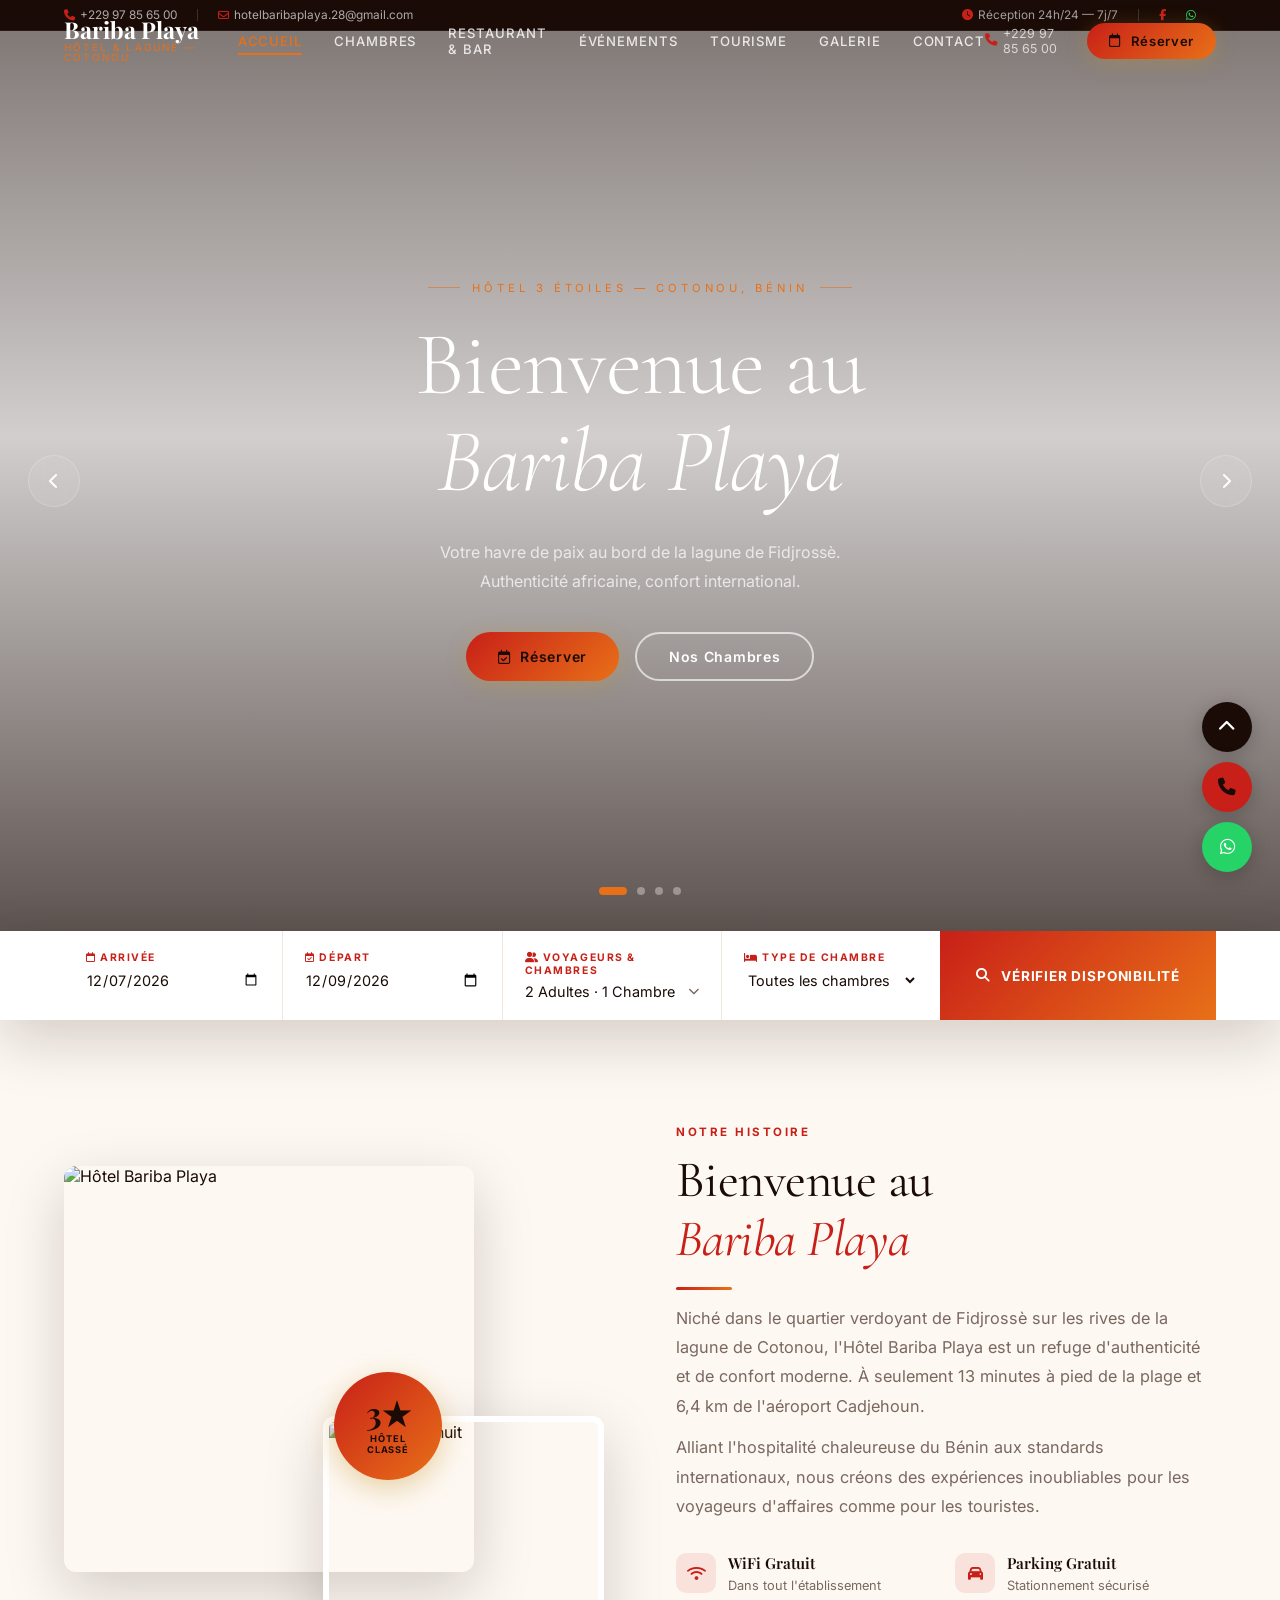
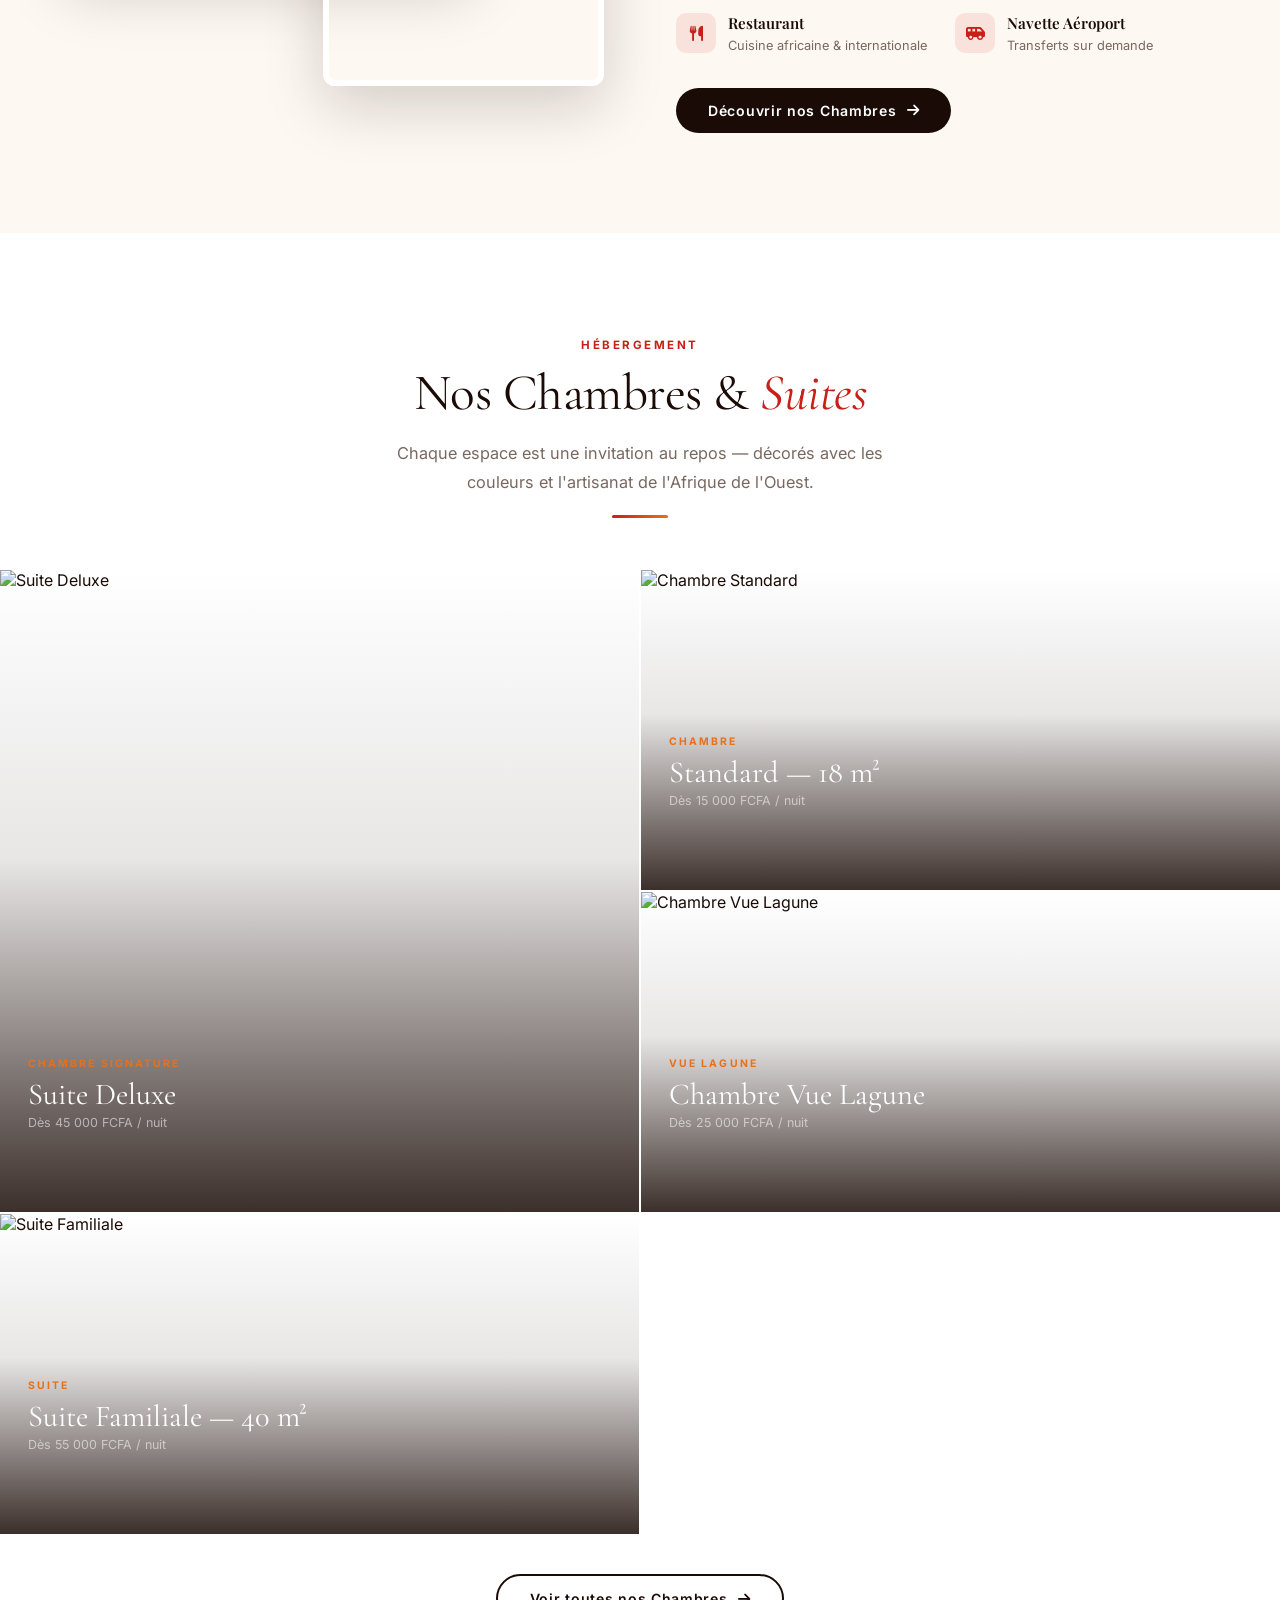
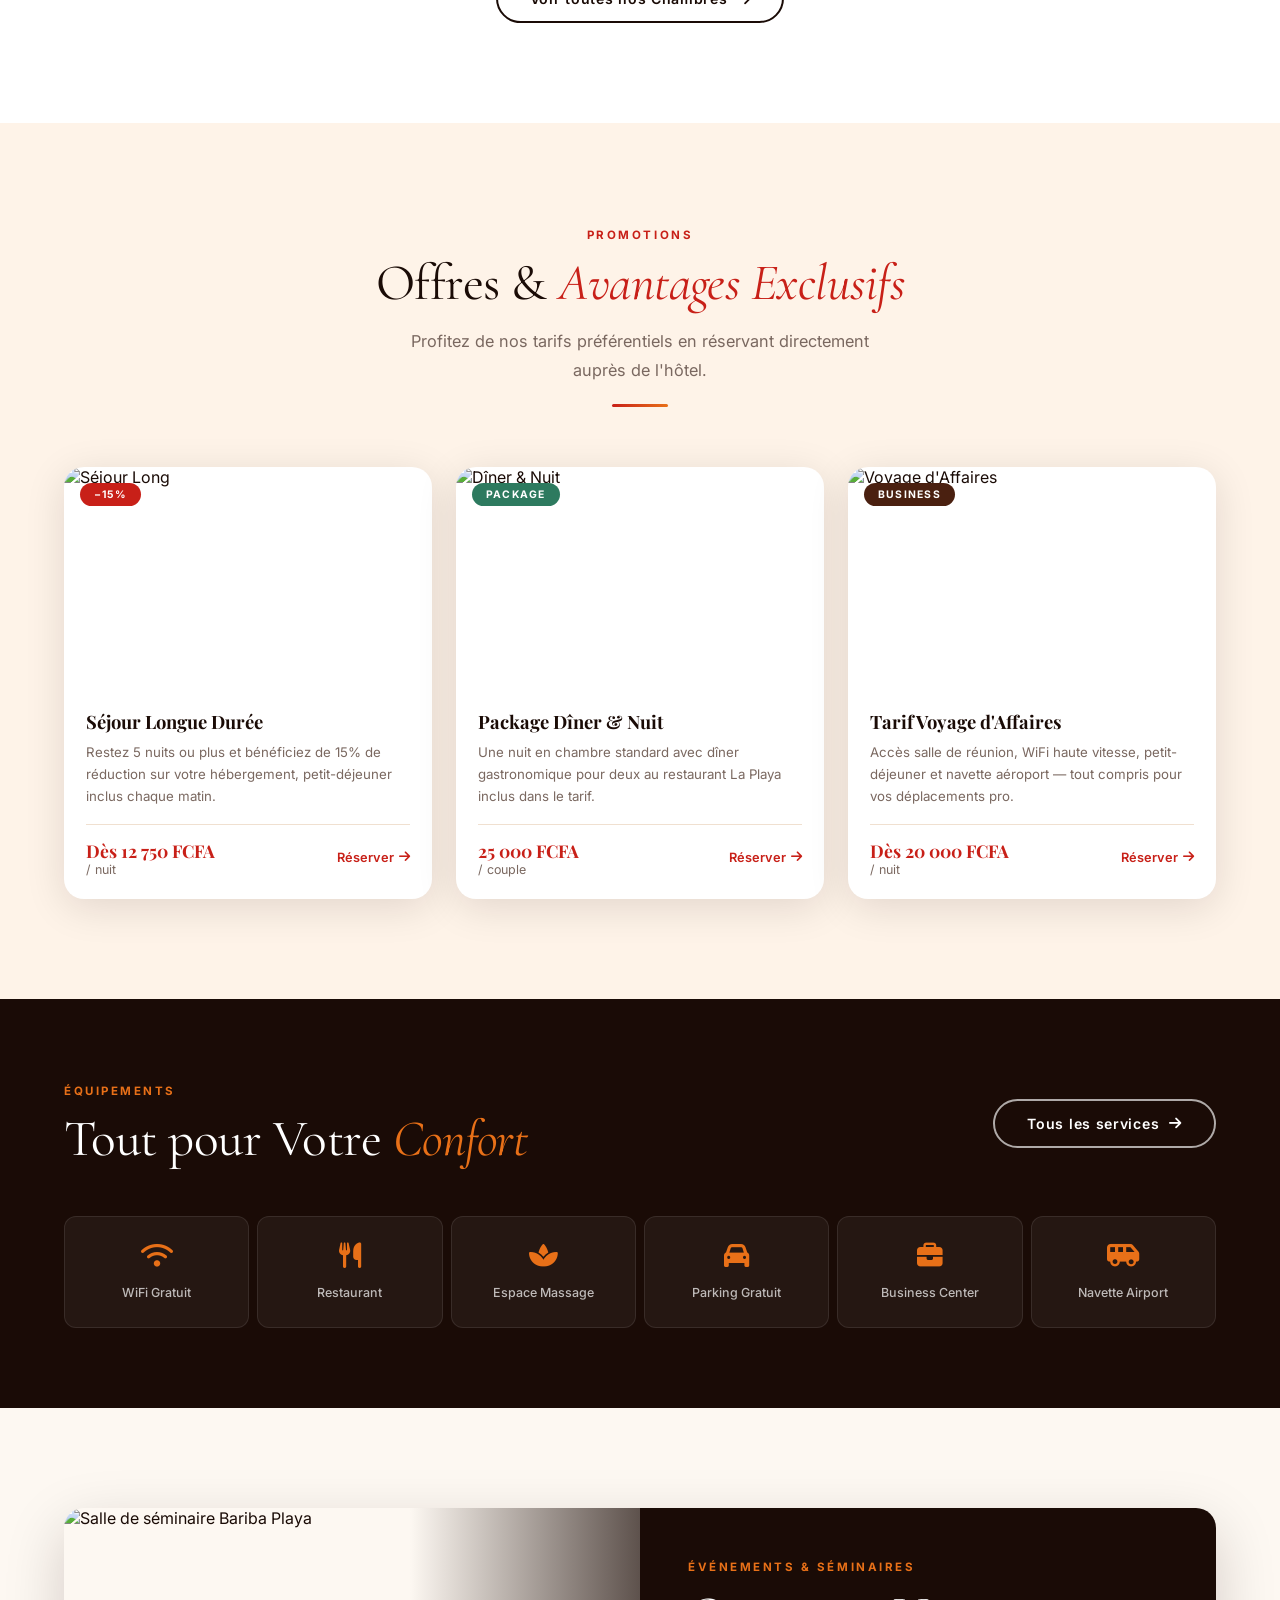
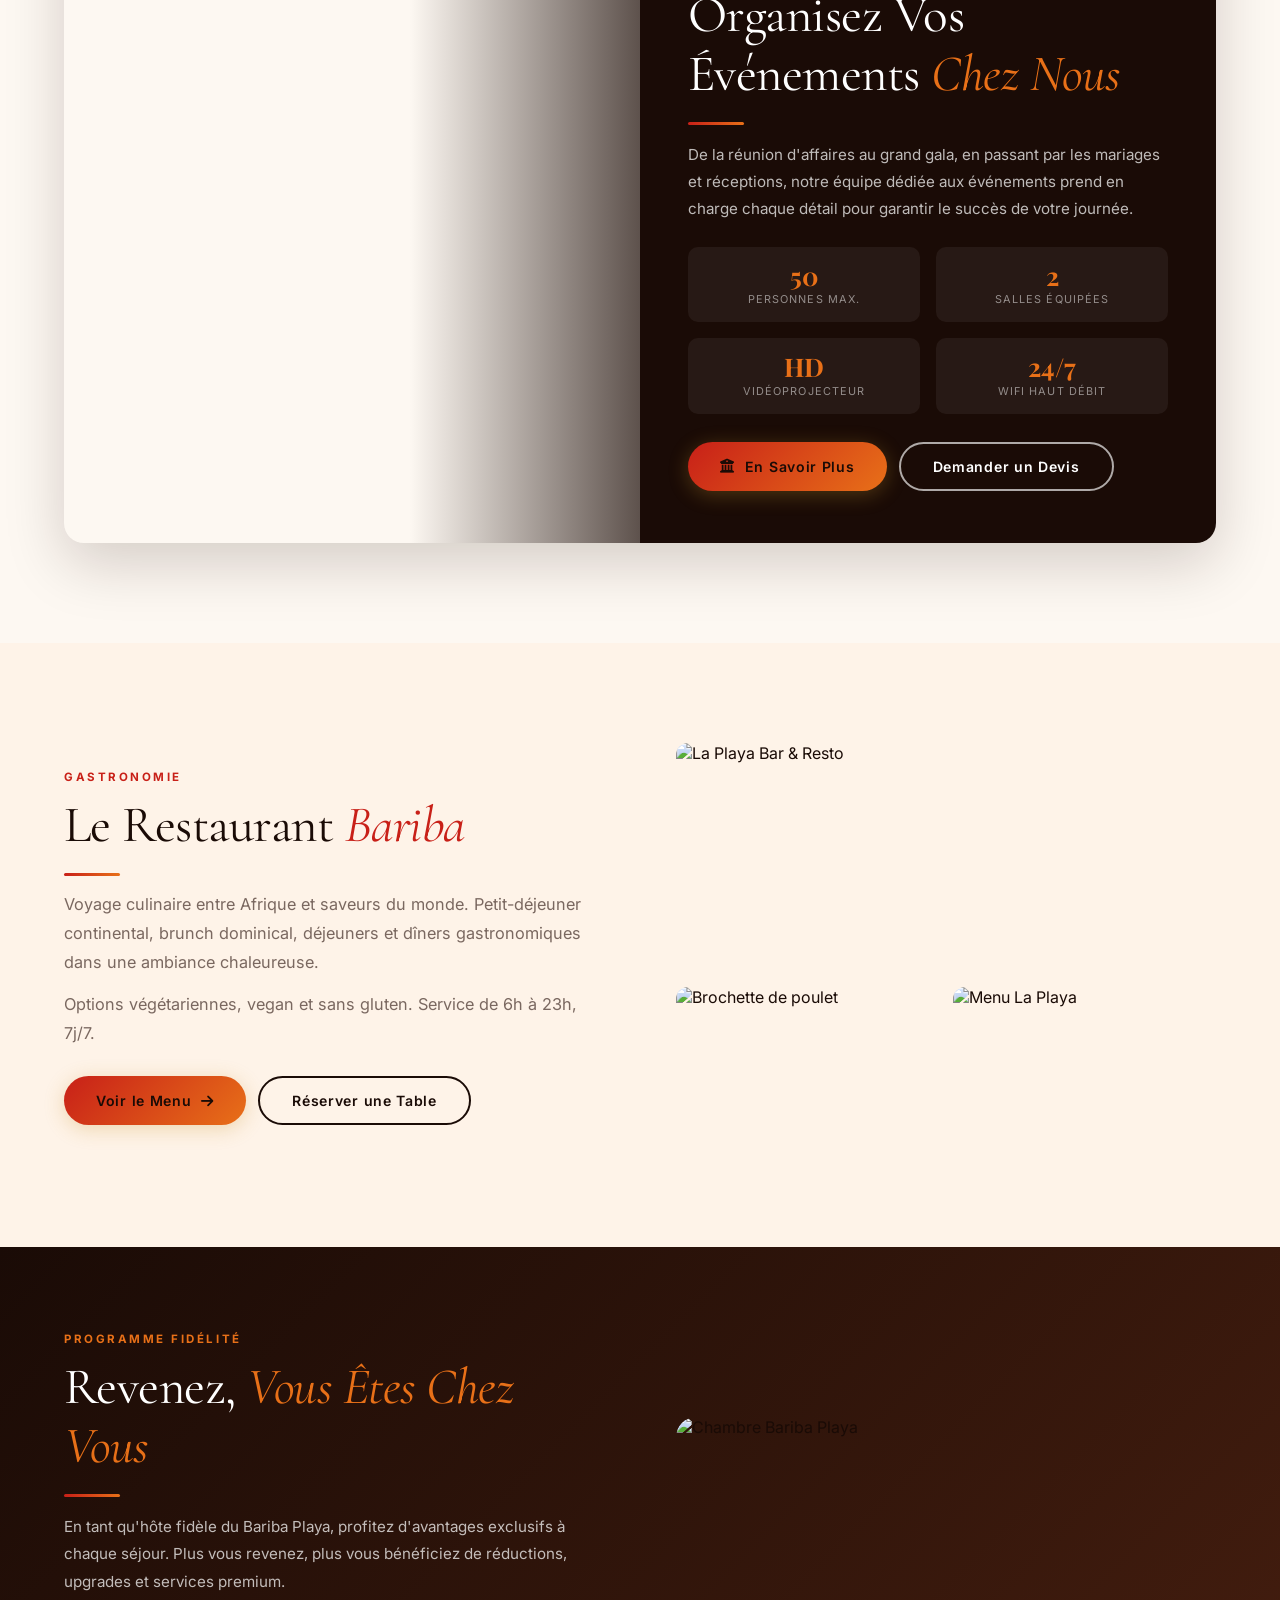
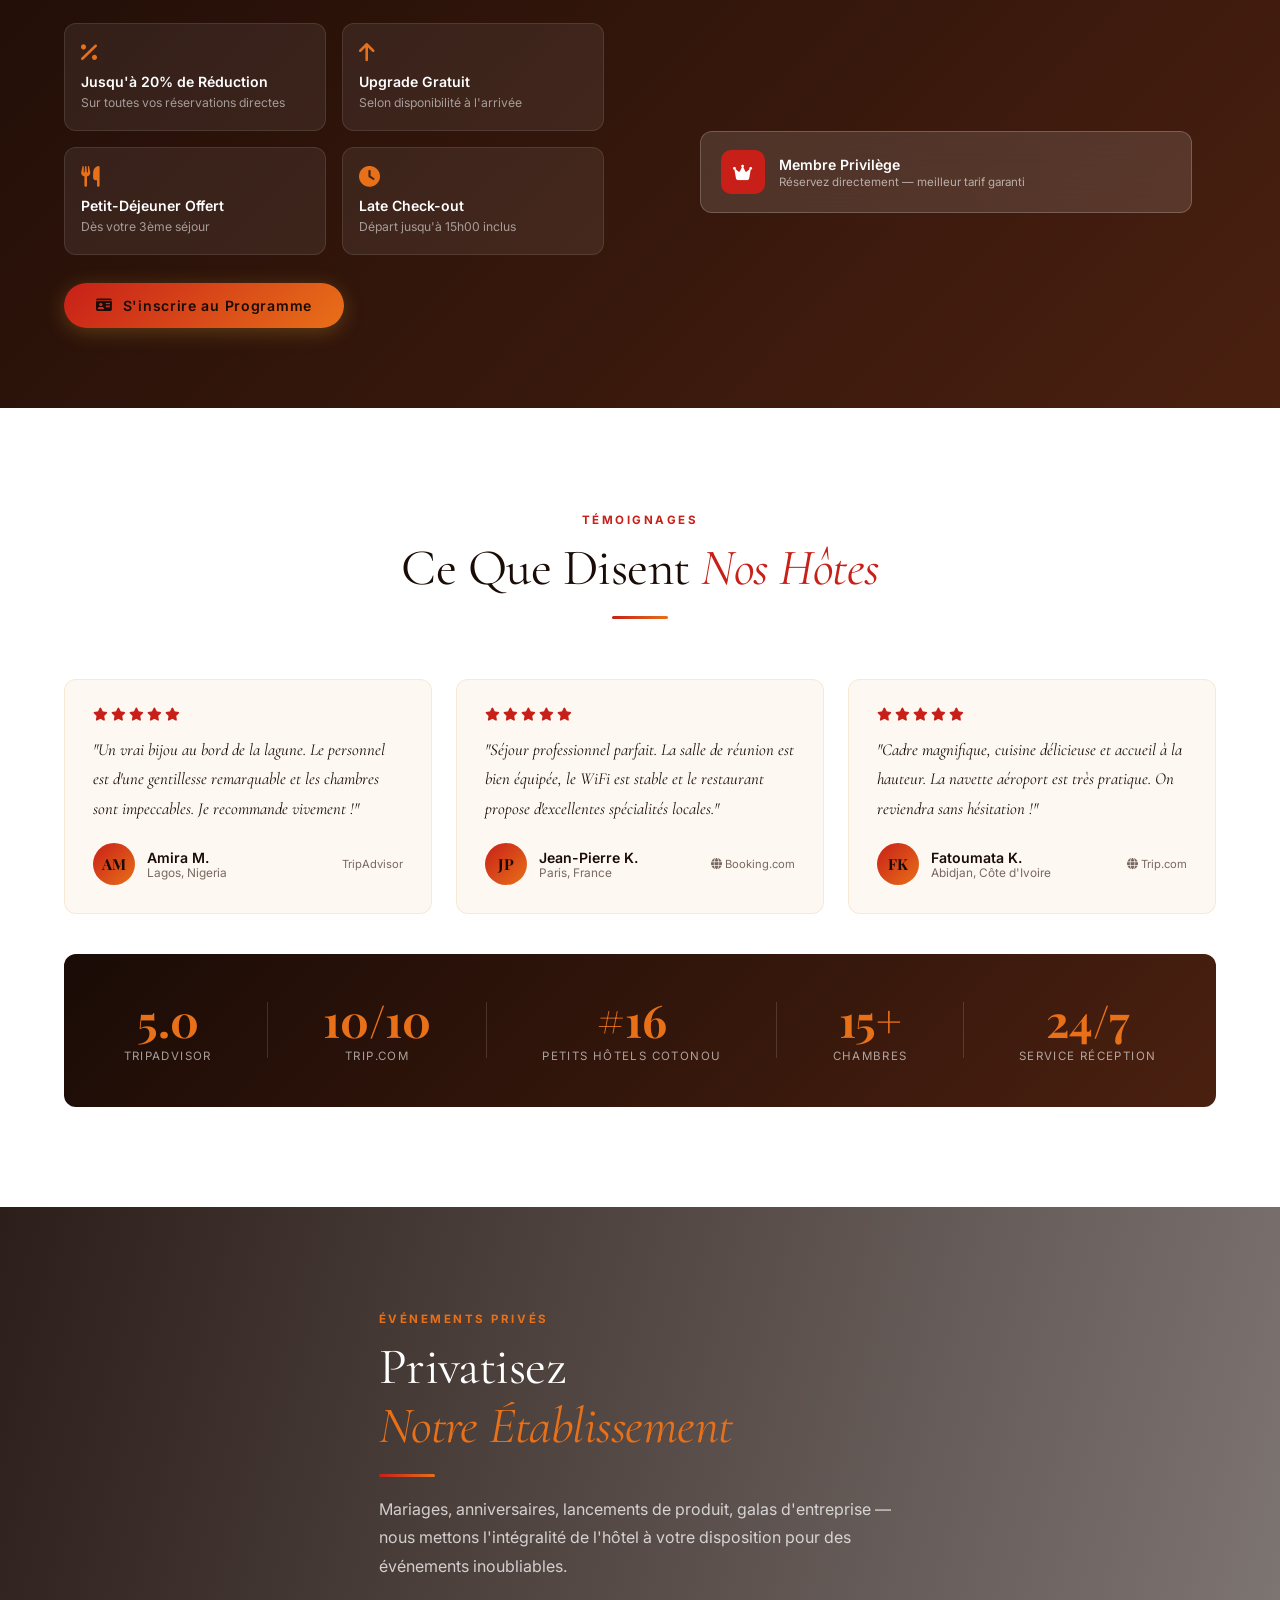
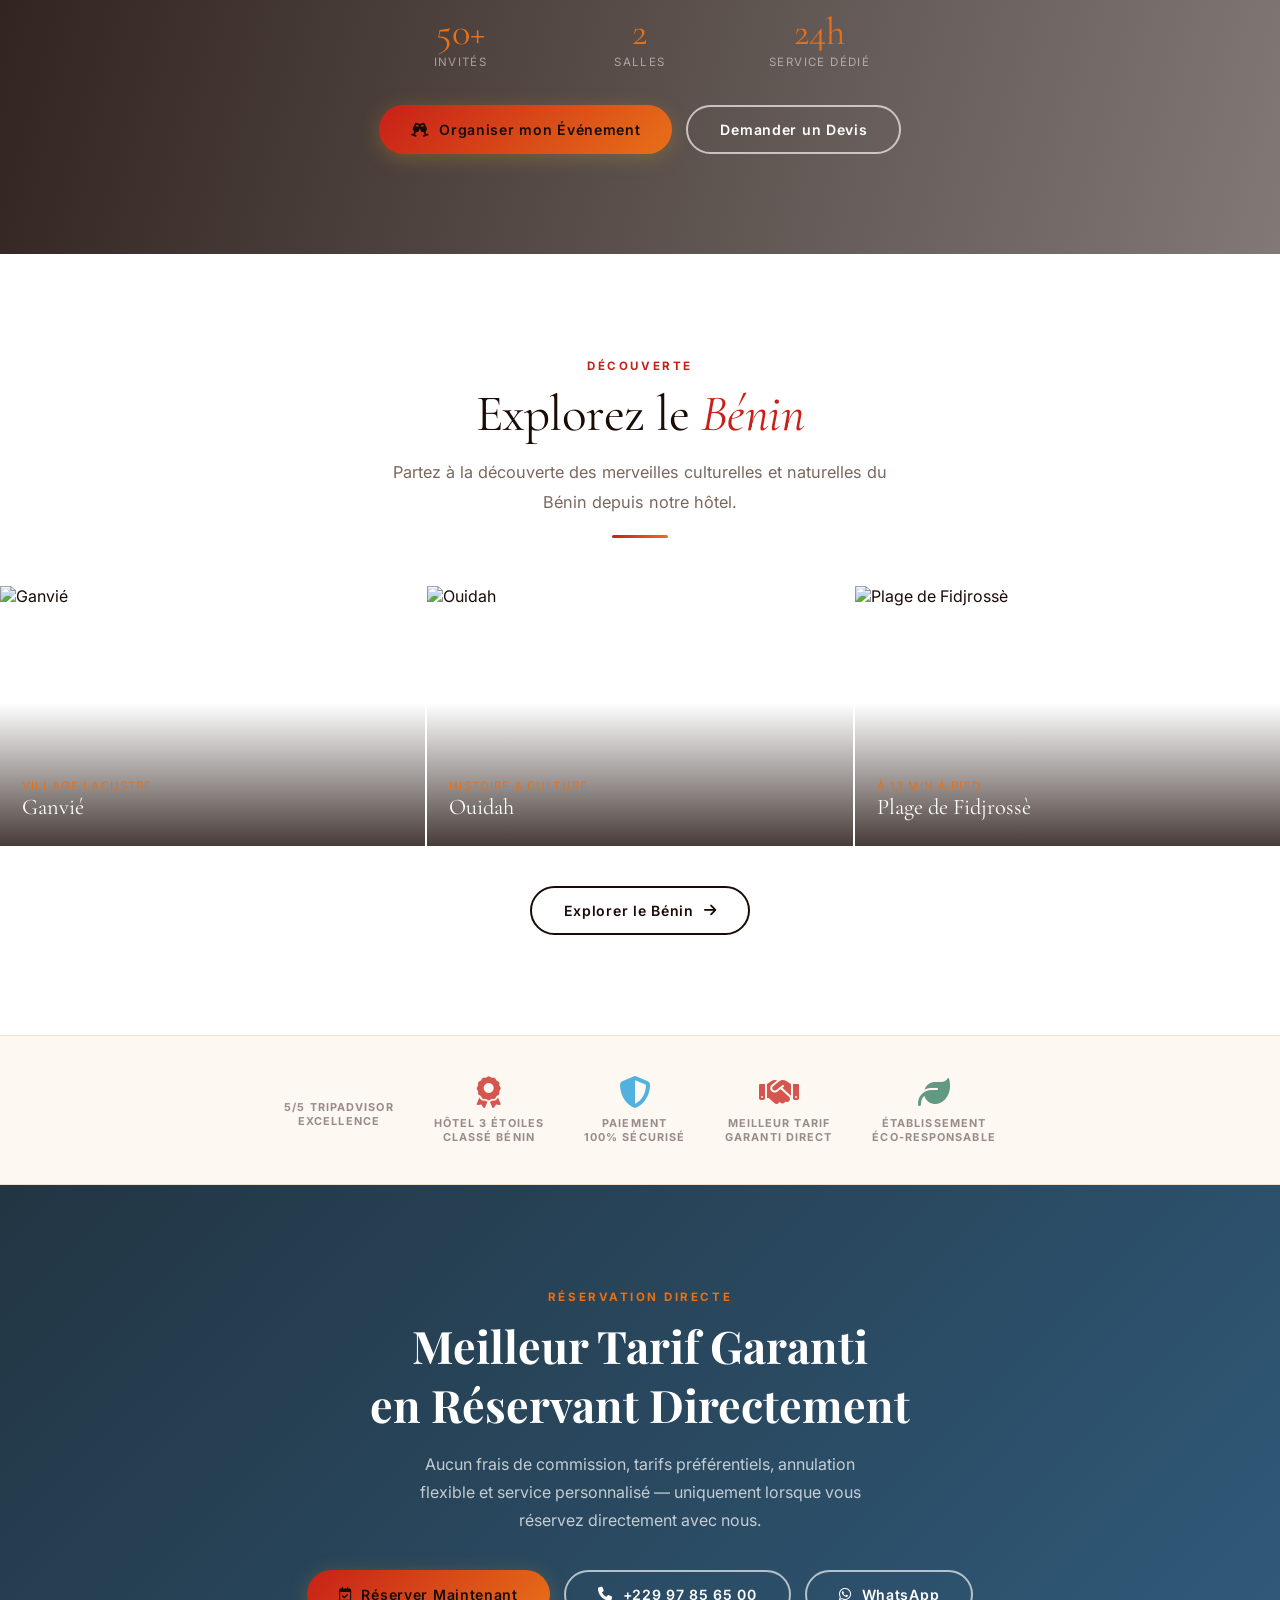
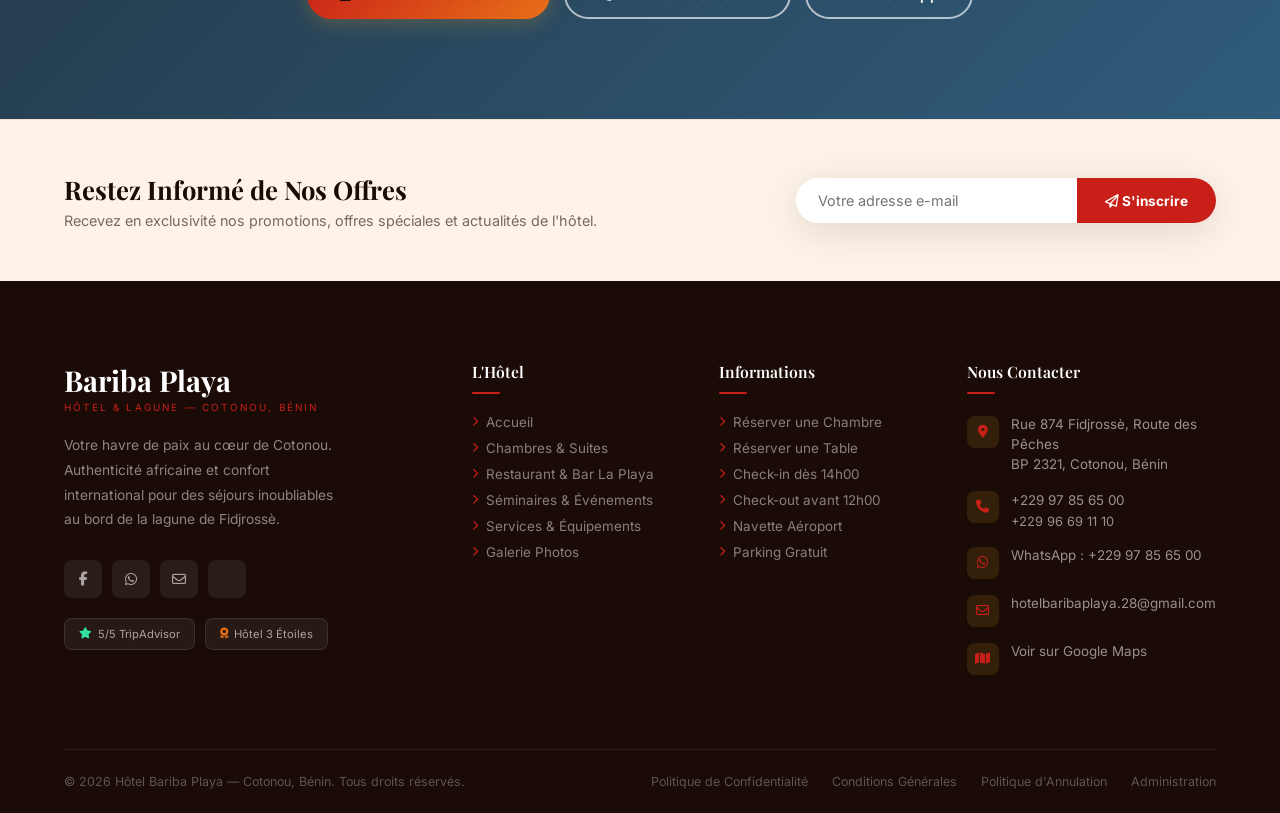
==== index.html @ 2cebacdb "Initial commit — Hôtel Bariba Playa website Complete multi-page hotel website with: - 7 public pages" ====
<!DOCTYPE html>
<html lang="fr">
<head>
  <meta charset="UTF-8" />
  <meta name="viewport" content="width=device-width, initial-scale=1.0" />
  <title>Hôtel Bariba Playa — Accueil | Cotonou, Bénin</title>
  <meta name="description" content="Hôtel Bariba Playa, votre havre de paix au bord de la lagune à Fidjrossè, Cotonou. Chambres élégantes, restaurant africain & international, spa et plus encore." />
  <link rel="preconnect" href="https://fonts.googleapis.com" />
  <link rel="preconnect" href="https://fonts.gstatic.com" crossorigin />
  <link href="https://fonts.googleapis.com/css2?family=Playfair+Display:ital,wght@0,400;0,600;0,700;1,400;1,600&family=Inter:wght@300;400;500;600&family=Cormorant+Garamond:ital,wght@0,300;1,300;1,400&display=swap" rel="stylesheet" />
  <link rel="stylesheet" href="https://cdnjs.cloudflare.com/ajax/libs/font-awesome/6.5.0/css/all.min.css" />
  <link rel="stylesheet" href="css/style.css" />
  <style>
    /* ── Hero Slider ────────────────────────────────────────── */
    #hero { min-height: 100vh; position: relative; overflow: hidden; }

    /* ── Booking Bar ────────────────────────────────────────── */
    #booking-bar { background: var(--white); box-shadow: var(--shadow-lg); position: relative; z-index: 10; }
    .booking-inner { display: flex; align-items: stretch; }
    .booking-field { flex: 1; padding: 20px 22px; border-right: 1px solid #f0e8de; position: relative; }
    .booking-field:last-of-type { border-right: none; }
    .booking-field label { display: block; font-size: .65rem; font-weight: 700; letter-spacing: .15em; text-transform: uppercase; color: var(--gold); margin-bottom: 6px; }
    .booking-field input, .booking-field select { width: 100%; border: none; outline: none; font-family: 'Inter', sans-serif; font-size: .9rem; color: var(--dark); background: transparent; cursor: pointer; }
    .booking-cta {
      background: linear-gradient(135deg, var(--gold), var(--gold-l));
      padding: 0 36px; display: flex; align-items: center; justify-content: center;
      font-size: .85rem; font-weight: 700; letter-spacing: .06em; text-transform: uppercase;
      color: var(--white); gap: 10px; cursor: pointer; transition: var(--transition); white-space: nowrap;
      text-decoration: none;
    }
    .booking-cta:hover { filter: brightness(1.08); }

    /* ── About ──────────────────────────────────────────────── */
    #about { background: var(--cream); }
    .about-grid { display: grid; grid-template-columns: 1fr 1fr; gap: 72px; align-items: center; }
    .about-images { position: relative; height: 520px; }
    .about-img-main { position: absolute; top: 0; left: 0; width: 76%; height: 78%; object-fit: cover; border-radius: var(--radius); box-shadow: var(--shadow-lg); }
    .about-img-accent { position: absolute; bottom: 0; right: 0; width: 52%; height: 52%; object-fit: cover; border-radius: var(--radius); box-shadow: var(--shadow-lg); border: 6px solid var(--white); }
    .about-badge {
      position: absolute; top: 50%; left: 60%; transform: translate(-50%, -50%);
      background: linear-gradient(135deg, var(--gold), var(--gold-l));
      border-radius: 50%; width: 108px; height: 108px;
      display: flex; flex-direction: column; align-items: center; justify-content: center;
      box-shadow: 0 8px 28px rgba(201,149,42,.4); z-index: 3;
    }
    .about-badge .bn { font-family: 'Playfair Display', serif; font-size: 2rem; font-weight: 700; color: var(--dark); line-height: 1; }
    .about-badge .bt { font-size: .58rem; font-weight: 700; letter-spacing: .1em; text-transform: uppercase; color: var(--dark); text-align: center; margin-top: 4px; }
    .about-features { display: grid; grid-template-columns: 1fr 1fr; gap: 18px; margin-top: 32px; }
    .about-feature { display: flex; align-items: flex-start; gap: 12px; }
    .about-feature .ico { flex-shrink: 0; width: 40px; height: 40px; background: var(--gold-pale); border-radius: 10px; display: flex; align-items: center; justify-content: center; color: var(--gold); font-size: .95rem; }
    .about-feature h4 { font-family: 'Playfair Display', serif; font-size: .95rem; font-weight: 600; color: var(--navy); margin-bottom: 3px; }
    .about-feature p { font-size: .8rem; color: var(--muted); line-height: 1.5; }

    /* ── Featured Rooms ─────────────────────────────────────── */
    .rooms-grid { display: grid; grid-template-columns: repeat(3,1fr); gap: 28px; }
    .room-card { border-radius: var(--radius); overflow: hidden; box-shadow: var(--shadow); transition: var(--transition); background: var(--white); border: 1px solid rgba(0,0,0,.05); }
    .room-card:hover { transform: translateY(-7px); box-shadow: var(--shadow-lg); }
    .room-img { position: relative; height: 230px; overflow: hidden; }
    .room-img img { width: 100%; height: 100%; object-fit: cover; transition: transform .55s ease; }
    .room-card:hover .room-img img { transform: scale(1.07); }
    .room-tag { position: absolute; top: 14px; left: 14px; background: var(--navy); color: var(--gold-l); font-size: .62rem; font-weight: 700; letter-spacing: .14em; text-transform: uppercase; padding: 5px 12px; border-radius: 50px; }
    .room-body { padding: 22px; }
    .room-body h3 { font-family: 'Playfair Display', serif; font-size: 1.2rem; font-weight: 700; color: var(--navy); margin-bottom: 7px; }
    .room-body p { font-size: .83rem; color: var(--muted); line-height: 1.65; margin-bottom: 18px; }
    .room-footer { display: flex; align-items: center; justify-content: space-between; padding-top: 14px; border-top: 1px solid #f0ecec; }
    .room-price { font-family: 'Playfair Display', serif; font-size: 1.2rem; font-weight: 700; color: var(--navy); }
    .room-price span { font-family: 'Inter', sans-serif; font-size: .72rem; font-weight: 400; color: var(--muted); }
    .room-link { font-size: .78rem; font-weight: 600; color: var(--gold); display: flex; align-items: center; gap: 5px; transition: gap var(--transition); }
    .room-link:hover { gap: 9px; }

    /* ── Amenities Strip ────────────────────────────────────── */
    #amenities-strip { background: var(--navy); padding: 80px 0; }
    .strip-grid { display: grid; grid-template-columns: repeat(6,1fr); gap: 8px; margin-top: 48px; }
    .strip-item { background: rgba(255,255,255,.05); border: 1px solid rgba(255,255,255,.09); border-radius: var(--radius); padding: 26px 16px; text-align: center; transition: var(--transition); }
    .strip-item:hover { background: rgba(201,149,42,.14); border-color: rgba(201,149,42,.35); transform: translateY(-4px); }
    .strip-item i { display: block; font-size: 1.6rem; color: var(--gold-l); margin-bottom: 12px; }
    .strip-item span { font-size: .78rem; color: rgba(255,255,255,.7); font-weight: 500; }

    /* ── Restaurant Teaser ──────────────────────────────────── */
    #resto-teaser { background: var(--sand); }
    .resto-grid { display: grid; grid-template-columns: 1fr 1fr; gap: 72px; align-items: center; }
    .resto-photos { display: grid; grid-template-columns: 1fr 1fr; gap: 14px; }
    .resto-photos img { border-radius: var(--radius); object-fit: cover; width: 100%; }
    .resto-photos img:first-child { grid-column: 1/3; height: 230px; }
    .resto-photos img:nth-child(n+2) { height: 160px; }

    /* ── Reviews ────────────────────────────────────────────── */
    .reviews-grid { display: grid; grid-template-columns: repeat(3,1fr); gap: 24px; }
    .review-card { background: var(--cream); border-radius: var(--radius); padding: 28px; border: 1px solid rgba(201,149,42,.14); transition: var(--transition); }
    .review-card:hover { transform: translateY(-4px); box-shadow: var(--shadow); border-color: var(--gold); }
    .stars { display: flex; gap: 3px; margin-bottom: 14px; }
    .stars i { color: var(--gold); font-size: .82rem; }
    .review-text { font-family: 'Cormorant Garamond', serif; font-size: 1.05rem; font-style: italic; color: var(--dark); line-height: 1.75; margin-bottom: 20px; }
    .review-author { display: flex; align-items: center; gap: 12px; }
    .avatar { width: 42px; height: 42px; border-radius: 50%; background: linear-gradient(135deg, var(--gold), var(--gold-l)); display: flex; align-items: center; justify-content: center; font-family: 'Playfair Display', serif; font-weight: 700; color: var(--dark); font-size: .95rem; flex-shrink: 0; }
    .author-name { font-weight: 600; font-size: .88rem; color: var(--navy); }
    .author-origin { font-size: .74rem; color: var(--muted); }
    .review-platform { margin-left: auto; font-size: .7rem; color: var(--muted); }

    /* ── Rating Showcase ────────────────────────────────────── */
    .rating-showcase { background: linear-gradient(135deg, var(--navy), var(--blue)); border-radius: var(--radius); padding: 44px; margin-top: 40px; display: flex; align-items: center; justify-content: space-around; flex-wrap: wrap; gap: 24px; }
    .rating-item { text-align: center; }
    .rating-item .big { font-family: 'Playfair Display', serif; font-size: 2.8rem; font-weight: 700; color: var(--gold-l); line-height: 1; }
    .rating-item .lbl { font-size: .72rem; letter-spacing: .12em; text-transform: uppercase; color: rgba(255,255,255,.6); margin-top: 6px; }
    .rating-divider { width: 1px; height: 56px; background: rgba(255,255,255,.14); }

    /* ── CTA Banner ─────────────────────────────────────────── */
    #cta-banner {
      background: linear-gradient(135deg, rgba(10,31,46,.9) 0%, rgba(26,74,110,.9) 100%),
                  url('uploads/gallery/laplaya-nuit.png') center/cover no-repeat;
      padding: 100px 0;
      text-align: center;
    }
    #cta-banner h2 { font-family: 'Playfair Display', serif; font-size: clamp(1.8rem,4vw,2.8rem); font-weight: 700; color: var(--white); margin-bottom: 16px; }
    #cta-banner p { font-size: 1rem; color: rgba(255,255,255,.72); max-width: 480px; margin: 0 auto 36px; line-height: 1.75; }
    #cta-banner .cta-actions { display: flex; gap: 14px; justify-content: center; flex-wrap: wrap; }

    /* ── Responsive ─────────────────────────────────────────── */
    @media (max-width: 1024px) {
      .strip-grid { grid-template-columns: repeat(3,1fr); }
    }
    @media (max-width: 768px) {
      .about-grid, .resto-grid { grid-template-columns: 1fr; }
      .about-images { height: 300px; }
      .about-badge { display: none; }
      .rooms-grid, .reviews-grid { grid-template-columns: 1fr; }
      .strip-grid { grid-template-columns: repeat(2,1fr); }
      .booking-inner { flex-direction: column; }
      .booking-cta { padding: 18px; }
      .hero-stats { display: none; }
    }
  </style>
</head>
<body>

<div id="nav-placeholder"></div>

<!-- ─── Hero Slider ───────────────────────────────────────────── -->
<section id="hero">
  <div class="hero-slider" id="heroSlider">

    <div class="hero-slide active" style="background-image:url('uploads/gallery/facade-hotel.png');">
      <div class="hero-slide-overlay"></div>
      <div class="hero-slide-content">
        <div class="slide-label">Hôtel 3 Étoiles — Cotonou, Bénin</div>
        <h1 class="slide-title">Bienvenue au<br><em>Bariba Playa</em></h1>
        <p class="slide-desc">Votre havre de paix au bord de la lagune de Fidjrossè. Authenticité africaine, confort international.</p>
        <div class="slide-actions">
          <a href="contact.html" class="btn btn-primary"><i class="fa-regular fa-calendar-check"></i> Réserver</a>
          <a href="chambres.html" class="btn btn-outline-white">Nos Chambres</a>
        </div>
      </div>
    </div>

    <div class="hero-slide" style="background-image:url('uploads/gallery/chambre-orange-luxe.png');">
      <div class="hero-slide-overlay"></div>
      <div class="hero-slide-content">
        <div class="slide-label">Hébergement</div>
        <h1 class="slide-title">Chambres &amp;<br><em>Suites de Prestige</em></h1>
        <p class="slide-desc">Des espaces conçus pour votre confort — décorés avec l'art et les couleurs de l'Afrique de l'Ouest.</p>
        <div class="slide-actions">
          <a href="chambres.html" class="btn btn-primary">Voir les Chambres</a>
          <a href="contact.html" class="btn btn-outline-white">Réserver</a>
        </div>
      </div>
    </div>

    <div class="hero-slide" style="background-image:url('uploads/gallery/bar-laplaya-nuit.png');">
      <div class="hero-slide-overlay"></div>
      <div class="hero-slide-content">
        <div class="slide-label">Restaurant &amp; Bar</div>
        <h1 class="slide-title">La Playa —<br><em>Art de Vivre</em></h1>
        <p class="slide-desc">Lounge, bar, restaurant et salle VIP. Gastronomie africaine et internationale dans un cadre unique.</p>
        <div class="slide-actions">
          <a href="restaurant.html" class="btn btn-primary">Découvrir</a>
          <a href="contact.html" class="btn btn-outline-white">Réserver une Table</a>
        </div>
      </div>
    </div>

    <div class="hero-slide" style="background-image:url('uploads/gallery/suite-jaune.png');">
      <div class="hero-slide-overlay"></div>
      <div class="hero-slide-content">
        <div class="slide-label">Événements &amp; Séminaires</div>
        <h1 class="slide-title"><em>Privatisez</em><br>Notre Établissement</h1>
        <p class="slide-desc">Mariages, galas, séminaires d'entreprise — notre équipe prend en charge chaque détail de votre événement.</p>
        <div class="slide-actions">
          <a href="services.html" class="btn btn-primary">En Savoir Plus</a>
          <a href="contact.html" class="btn btn-outline-white">Demander un Devis</a>
        </div>
      </div>
    </div>

  </div>

  <button class="hero-arrow hero-arrow-prev" onclick="moveSlide(-1)" aria-label="Précédent">
    <i class="fa-solid fa-chevron-left"></i>
  </button>
  <button class="hero-arrow hero-arrow-next" onclick="moveSlide(1)" aria-label="Suivant">
    <i class="fa-solid fa-chevron-right"></i>
  </button>
  <div class="hero-dots" id="heroDots"></div>
</section>

<!-- ─── Booking Bar ───────────────────────────────────────────────  -->
<div id="booking-bar">
  <div class="container">
    <div class="booking-inner">
      <div class="booking-field">
        <label><i class="fa-regular fa-calendar"></i> Arrivée</label>
        <input type="date" id="checkin" />
      </div>
      <div class="booking-field">
        <label><i class="fa-regular fa-calendar-check"></i> Départ</label>
        <input type="date" id="checkout" />
      </div>
      <div class="booking-field">
        <label><i class="fa-solid fa-user-group"></i> Voyageurs &amp; Chambres</label>
        <div class="occupancy-wrap">
          <button class="occupancy-btn" id="occBtn" type="button" onclick="toggleOccupancy()">
            <span id="occLabel">2 Adultes · 1 Chambre</span>
            <i class="fa-solid fa-chevron-down"></i>
          </button>
          <div class="occupancy-popup" id="occPopup">
            <div class="occ-row">
              <div><div class="occ-label">Chambres</div></div>
              <div class="occ-controls">
                <button class="occ-btn" onclick="changeOcc('rooms',-1)" id="rooms-minus">−</button>
                <span class="occ-val" id="rooms-val">1</span>
                <button class="occ-btn" onclick="changeOcc('rooms',1)">+</button>
              </div>
            </div>
            <div class="occ-row">
              <div><div class="occ-label">Adultes</div><div class="occ-sub">18 ans et plus</div></div>
              <div class="occ-controls">
                <button class="occ-btn" onclick="changeOcc('adults',-1)" id="adults-minus">−</button>
                <span class="occ-val" id="adults-val">2</span>
                <button class="occ-btn" onclick="changeOcc('adults',1)">+</button>
              </div>
            </div>
            <div class="occ-row">
              <div><div class="occ-label">Enfants</div><div class="occ-sub">Moins de 18 ans</div></div>
              <div class="occ-controls">
                <button class="occ-btn" onclick="changeOcc('children',-1)" id="children-minus" disabled>−</button>
                <span class="occ-val" id="children-val">0</span>
                <button class="occ-btn" onclick="changeOcc('children',1)">+</button>
              </div>
            </div>
            <div class="promo-row">
              <input type="text" placeholder="Code promotionnel (optionnel)" id="promoCode" />
            </div>
          </div>
        </div>
      </div>
      <div class="booking-field">
        <label><i class="fa-solid fa-bed"></i> Type de Chambre</label>
        <select id="roomType">
          <option value="">Toutes les chambres</option>
          <option value="standard">Chambre Standard — 15 000 FCFA</option>
          <option value="lagune">Chambre Vue Lagune — 25 000 FCFA</option>
          <option value="deluxe">Suite Deluxe — 45 000 FCFA</option>
          <option value="familiale">Suite Familiale — 55 000 FCFA</option>
        </select>
      </div>
      <a href="contact.html" class="booking-cta" id="bookingCta">
        <i class="fa-solid fa-magnifying-glass"></i> Vérifier Disponibilité
      </a>
    </div>
  </div>
</div>

<!-- ─── About ───────────────────────────────────────────────────── -->
<section id="about" class="section">
  <div class="container">
    <div class="about-grid">
      <div class="about-images reveal-left">
        <img class="about-img-main" src="uploads/gallery/facade-hotel.png" alt="Hôtel Bariba Playa" />
        <img class="about-img-accent" src="uploads/gallery/laplaya-nuit.png" alt="La Playa de nuit" />
        <div class="about-badge"><span class="bn">3★</span><span class="bt">Hôtel<br>Classé</span></div>
      </div>
      <div class="about-text reveal-right">
        <span class="section-label">Notre Histoire</span>
        <h2 class="section-title">Bienvenue au<br><span>Bariba Playa</span></h2>
        <div class="divider"></div>
        <p class="section-subtitle">Niché dans le quartier verdoyant de Fidjrossè sur les rives de la lagune de Cotonou, l'Hôtel Bariba Playa est un refuge d'authenticité et de confort moderne. À seulement 13 minutes à pied de la plage et 6,4 km de l'aéroport Cadjehoun.</p>
        <p class="section-subtitle" style="margin-top:12px;">Alliant l'hospitalité chaleureuse du Bénin aux standards internationaux, nous créons des expériences inoubliables pour les voyageurs d'affaires comme pour les touristes.</p>
        <div class="about-features">
          <div class="about-feature">
            <div class="ico"><i class="fa-solid fa-wifi"></i></div>
            <div><h4>WiFi Gratuit</h4><p>Dans tout l'établissement</p></div>
          </div>
          <div class="about-feature">
            <div class="ico"><i class="fa-solid fa-car"></i></div>
            <div><h4>Parking Gratuit</h4><p>Stationnement sécurisé</p></div>
          </div>
          <div class="about-feature">
            <div class="ico"><i class="fa-solid fa-utensils"></i></div>
            <div><h4>Restaurant</h4><p>Cuisine africaine & internationale</p></div>
          </div>
          <div class="about-feature">
            <div class="ico"><i class="fa-solid fa-shuttle-van"></i></div>
            <div><h4>Navette Aéroport</h4><p>Transferts sur demande</p></div>
          </div>
        </div>
        <a href="chambres.html" class="btn btn-dark" style="margin-top:32px;">
          Découvrir nos Chambres <i class="fa-solid fa-arrow-right"></i>
        </a>
      </div>
    </div>
  </div>
</section>

<!-- ─── Rooms — Tamarin overlay style ────────────────────────────── -->
<section id="rooms" style="background:var(--white); padding:100px 0;">
  <div class="container">
    <div class="section-header center" style="margin-bottom:52px;">
      <span class="section-label reveal">Hébergement</span>
      <h2 class="section-title reveal">Nos Chambres &amp; <em>Suites</em></h2>
      <p class="section-subtitle reveal" style="max-width:500px;margin:16px auto 0;">Chaque espace est une invitation au repos — décorés avec les couleurs et l'artisanat de l'Afrique de l'Ouest.</p>
      <div class="divider divider-center reveal"></div>
    </div>
  </div>
  <div class="rooms-overlay-grid reveal">
    <div class="room-overlay-card">
      <img class="room-overlay-img" src="uploads/gallery/chambre-orange-luxe.png" alt="Suite Deluxe" loading="lazy" />
      <div class="room-overlay-info">
        <div class="room-overlay-tag">Chambre Signature</div>
        <div class="room-overlay-name">Suite Deluxe</div>
        <div class="room-overlay-size">Dès 45 000 FCFA / nuit</div>
        <div class="room-overlay-actions">
          <a href="chambres.html" class="btn btn-outline-white btn-sm">Détails</a>
          <a href="contact.html" class="btn btn-primary btn-sm">Réserver</a>
        </div>
      </div>
    </div>
    <div class="room-overlay-card">
      <img class="room-overlay-img" src="uploads/gallery/chambre-jaune.png" alt="Chambre Standard" loading="lazy" />
      <div class="room-overlay-info">
        <div class="room-overlay-tag">Chambre</div>
        <div class="room-overlay-name">Standard — 18 m²</div>
        <div class="room-overlay-size">Dès 15 000 FCFA / nuit</div>
        <div class="room-overlay-actions">
          <a href="chambres.html" class="btn btn-outline-white btn-sm">Détails</a>
          <a href="contact.html" class="btn btn-primary btn-sm">Réserver</a>
        </div>
      </div>
    </div>
    <div class="room-overlay-card">
      <img class="room-overlay-img" src="uploads/gallery/chambre-orange.png" alt="Chambre Vue Lagune" loading="lazy" />
      <div class="room-overlay-info">
        <div class="room-overlay-tag">Vue Lagune</div>
        <div class="room-overlay-name">Chambre Vue Lagune</div>
        <div class="room-overlay-size">Dès 25 000 FCFA / nuit</div>
        <div class="room-overlay-actions">
          <a href="chambres.html" class="btn btn-outline-white btn-sm">Détails</a>
          <a href="contact.html" class="btn btn-primary btn-sm">Réserver</a>
        </div>
      </div>
    </div>
    <div class="room-overlay-card">
      <img class="room-overlay-img" src="uploads/gallery/chambre-familiale.png" alt="Suite Familiale" loading="lazy" />
      <div class="room-overlay-info">
        <div class="room-overlay-tag">Suite</div>
        <div class="room-overlay-name">Suite Familiale — 40 m²</div>
        <div class="room-overlay-size">Dès 55 000 FCFA / nuit</div>
        <div class="room-overlay-actions">
          <a href="chambres.html" class="btn btn-outline-white btn-sm">Détails</a>
          <a href="contact.html" class="btn btn-primary btn-sm">Réserver</a>
        </div>
      </div>
    </div>
  </div>
  <div style="text-align:center;margin-top:40px;">
    <a href="chambres.html" class="btn btn-outline-dark">Voir toutes nos Chambres <i class="fa-solid fa-arrow-right"></i></a>
  </div>
</section>

<!-- ─── Special Offers ──────────────────────────────────────────── -->
<section id="offres" class="section" style="background:var(--sand);">
  <div class="container">
    <div class="section-header center">
      <span class="section-label reveal">Promotions</span>
      <h2 class="section-title reveal">Offres &amp; <em>Avantages Exclusifs</em></h2>
      <p class="section-subtitle reveal" style="max-width:500px;margin:14px auto 0;">Profitez de nos tarifs préférentiels en réservant directement auprès de l'hôtel.</p>
      <div class="divider divider-center reveal"></div>
    </div>
    <div class="offers-grid">
      <div class="offer-card reveal">
        <div class="offer-img">
          <img src="uploads/gallery/chambre-orange-luxe.png" alt="Séjour Long" />
          <span class="offer-badge">−15%</span>
        </div>
        <div class="offer-body">
          <h3>Séjour Longue Durée</h3>
          <p>Restez 5 nuits ou plus et bénéficiez de 15% de réduction sur votre hébergement, petit-déjeuner inclus chaque matin.</p>
          <div class="offer-footer">
            <div class="offer-price"><strong>Dès 12 750 FCFA</strong>/ nuit</div>
            <a href="contact.html" class="offer-link">Réserver <i class="fa-solid fa-arrow-right"></i></a>
          </div>
        </div>
      </div>
      <div class="offer-card reveal" style="transition-delay:.1s">
        <div class="offer-img">
          <img src="uploads/gallery/brochette-poulet.png" alt="Dîner & Nuit" />
          <span class="offer-badge" style="background:var(--green);">Package</span>
        </div>
        <div class="offer-body">
          <h3>Package Dîner &amp; Nuit</h3>
          <p>Une nuit en chambre standard avec dîner gastronomique pour deux au restaurant La Playa inclus dans le tarif.</p>
          <div class="offer-footer">
            <div class="offer-price"><strong>25 000 FCFA</strong>/ couple</div>
            <a href="contact.html" class="offer-link">Réserver <i class="fa-solid fa-arrow-right"></i></a>
          </div>
        </div>
      </div>
      <div class="offer-card reveal" style="transition-delay:.2s">
        <div class="offer-img">
          <img src="uploads/gallery/chambre-suite-moderne.png" alt="Voyage d'Affaires" />
          <span class="offer-badge" style="background:var(--blue);">Business</span>
        </div>
        <div class="offer-body">
          <h3>Tarif Voyage d'Affaires</h3>
          <p>Accès salle de réunion, WiFi haute vitesse, petit-déjeuner et navette aéroport — tout compris pour vos déplacements pro.</p>
          <div class="offer-footer">
            <div class="offer-price"><strong>Dès 20 000 FCFA</strong>/ nuit</div>
            <a href="contact.html" class="offer-link">Réserver <i class="fa-solid fa-arrow-right"></i></a>
          </div>
        </div>
      </div>
    </div>
  </div>
</section>

<!-- ─── Amenities Strip ──────────────────────────────────────────── -->
<section id="amenities-strip">
  <div class="container">
    <div style="display:flex; align-items:center; justify-content:space-between; flex-wrap:wrap; gap:20px;">
      <div>
        <span class="section-label reveal" style="color:var(--gold-l);">Équipements</span>
        <h2 class="section-title reveal" style="color:var(--white);">Tout pour Votre <em style="color:var(--gold-l);">Confort</em></h2>
      </div>
      <a href="services.html" class="btn btn-outline-white reveal">Tous les services <i class="fa-solid fa-arrow-right"></i></a>
    </div>
    <div class="strip-grid">
      <div class="strip-item reveal"><i class="fa-solid fa-wifi"></i><span>WiFi Gratuit</span></div>
      <div class="strip-item reveal" style="transition-delay:.05s"><i class="fa-solid fa-utensils"></i><span>Restaurant</span></div>
      <div class="strip-item reveal" style="transition-delay:.1s"><i class="fa-solid fa-spa"></i><span>Espace Massage</span></div>
      <div class="strip-item reveal" style="transition-delay:.15s"><i class="fa-solid fa-car"></i><span>Parking Gratuit</span></div>
      <div class="strip-item reveal" style="transition-delay:.2s"><i class="fa-solid fa-briefcase"></i><span>Business Center</span></div>
      <div class="strip-item reveal" style="transition-delay:.25s"><i class="fa-solid fa-shuttle-van"></i><span>Navette Airport</span></div>
    </div>
  </div>
</section>

<!-- ─── Séminaires & Événements ──────────────────────────────────── -->
<section id="seminaires" class="section" style="background:var(--cream);">
  <div class="container">
    <div class="seminar-grid reveal">
      <div class="seminar-img">
        <img src="uploads/gallery/bar-laplaya-nuit.png" alt="Salle de séminaire Bariba Playa" />
        <div class="seminar-overlay"></div>
      </div>
      <div class="seminar-body">
        <span class="section-label" style="color:var(--gold-l);">Événements &amp; Séminaires</span>
        <h2 class="section-title" style="color:var(--white);">Organisez Vos Événements <em style="color:var(--gold-l);">Chez Nous</em></h2>
        <div class="divider" style="background:linear-gradient(90deg,var(--gold),var(--gold-l));"></div>
        <p style="color:rgba(255,255,255,.72); line-height:1.8; margin-top:16px; font-size:.95rem;">De la réunion d'affaires au grand gala, en passant par les mariages et réceptions, notre équipe dédiée aux événements prend en charge chaque détail pour garantir le succès de votre journée.</p>
        <div class="seminar-caps">
          <div class="cap-item"><div class="n">50</div><div class="l">Personnes max.</div></div>
          <div class="cap-item"><div class="n">2</div><div class="l">Salles équipées</div></div>
          <div class="cap-item"><div class="n">HD</div><div class="l">Vidéoprojecteur</div></div>
          <div class="cap-item"><div class="n">24/7</div><div class="l">WiFi Haut Débit</div></div>
        </div>
        <div style="display:flex;gap:12px;flex-wrap:wrap;">
          <a href="services.html" class="btn btn-primary"><i class="fa-solid fa-building-columns"></i> En Savoir Plus</a>
          <a href="contact.html" class="btn btn-outline-white">Demander un Devis</a>
        </div>
      </div>
    </div>
  </div>
</section>

<!-- ─── Restaurant Teaser ────────────────────────────────────────── -->
<section id="resto-teaser" class="section">
  <div class="container">
    <div class="resto-grid">
      <div class="reveal-left">
        <span class="section-label">Gastronomie</span>
        <h2 class="section-title">Le Restaurant <em>Bariba</em></h2>
        <div class="divider"></div>
        <p class="section-subtitle">Voyage culinaire entre Afrique et saveurs du monde. Petit-déjeuner continental, brunch dominical, déjeuners et dîners gastronomiques dans une ambiance chaleureuse.</p>
        <p class="section-subtitle" style="margin-top:12px;">Options végétariennes, vegan et sans gluten. Service de 6h à 23h, 7j/7.</p>
        <div style="margin-top:28px; display:flex; gap:12px; flex-wrap:wrap;">
          <a href="restaurant.html" class="btn btn-primary">Voir le Menu <i class="fa-solid fa-arrow-right"></i></a>
          <a href="contact.html" class="btn btn-outline-dark">Réserver une Table</a>
        </div>
      </div>
      <div class="resto-photos reveal-right">
        <img src="uploads/gallery/bar-laplaya-nuit.png" alt="La Playa Bar & Resto" />
        <img src="uploads/gallery/brochette-poulet.png" alt="Brochette de poulet" />
        <img src="uploads/gallery/restaurant-promo.png" alt="Menu La Playa" />
      </div>
    </div>
  </div>
</section>

<!-- ─── Programme Fidélité ────────────────────────────────────────── -->
<section class="loyalty-section">
  <div class="container">
    <div class="loyalty-inner">
      <div class="reveal-left">
        <span class="section-label" style="color:var(--gold-l);">Programme Fidélité</span>
        <h2 class="section-title" style="color:var(--white);">Revenez, <em style="color:var(--gold-l);">Vous Êtes Chez Vous</em></h2>
        <div class="divider" style="background:linear-gradient(90deg,var(--gold),var(--gold-l));"></div>
        <p style="color:rgba(255,255,255,.72);line-height:1.8;margin-top:16px;font-size:.95rem;">En tant qu'hôte fidèle du Bariba Playa, profitez d'avantages exclusifs à chaque séjour. Plus vous revenez, plus vous bénéficiez de réductions, upgrades et services premium.</p>
        <div class="loyalty-perks">
          <div class="perk reveal" style="transition-delay:.05s">
            <i class="fa-solid fa-percent"></i>
            <h4>Jusqu'à 20% de Réduction</h4>
            <p>Sur toutes vos réservations directes</p>
          </div>
          <div class="perk reveal" style="transition-delay:.1s">
            <i class="fa-solid fa-arrow-up"></i>
            <h4>Upgrade Gratuit</h4>
            <p>Selon disponibilité à l'arrivée</p>
          </div>
          <div class="perk reveal" style="transition-delay:.15s">
            <i class="fa-solid fa-utensils"></i>
            <h4>Petit-Déjeuner Offert</h4>
            <p>Dès votre 3ème séjour</p>
          </div>
          <div class="perk reveal" style="transition-delay:.2s">
            <i class="fa-solid fa-clock"></i>
            <h4>Late Check-out</h4>
            <p>Départ jusqu'à 15h00 inclus</p>
          </div>
        </div>
        <a href="contact.html" class="btn btn-primary" style="margin-top:28px;">
          <i class="fa-solid fa-id-card"></i> S'inscrire au Programme
        </a>
      </div>
      <div class="loyalty-visual reveal-right">
        <img src="uploads/gallery/chambre-orange-luxe.png" alt="Chambre Bariba Playa" />
        <div class="loyalty-card">
          <div class="loyalty-card-icon"><i class="fa-solid fa-crown"></i></div>
          <div class="loyalty-card-text">
            <div class="t">Membre Privilège</div>
            <div class="s">Réservez directement — meilleur tarif garanti</div>
          </div>
        </div>
      </div>
    </div>
  </div>
</section>

<!-- ─── Reviews ──────────────────────────────────────────────────── -->
<section id="reviews" class="section" style="background:var(--white);">
  <div class="container">
    <div class="section-header center">
      <span class="section-label reveal">Témoignages</span>
      <h2 class="section-title reveal">Ce Que Disent <em>Nos Hôtes</em></h2>
      <div class="divider divider-center reveal"></div>
    </div>
    <div class="reviews-grid">
      <div class="review-card reveal">
        <div class="stars"><i class="fa-solid fa-star"></i><i class="fa-solid fa-star"></i><i class="fa-solid fa-star"></i><i class="fa-solid fa-star"></i><i class="fa-solid fa-star"></i></div>
        <p class="review-text">"Un vrai bijou au bord de la lagune. Le personnel est d'une gentillesse remarquable et les chambres sont impeccables. Je recommande vivement !"</p>
        <div class="review-author">
          <div class="avatar">AM</div>
          <div><div class="author-name">Amira M.</div><div class="author-origin">Lagos, Nigeria</div></div>
          <div class="review-platform"><i class="fa-brands fa-tripadvisor"></i> TripAdvisor</div>
        </div>
      </div>
      <div class="review-card reveal" style="transition-delay:.1s">
        <div class="stars"><i class="fa-solid fa-star"></i><i class="fa-solid fa-star"></i><i class="fa-solid fa-star"></i><i class="fa-solid fa-star"></i><i class="fa-solid fa-star"></i></div>
        <p class="review-text">"Séjour professionnel parfait. La salle de réunion est bien équipée, le WiFi est stable et le restaurant propose d'excellentes spécialités locales."</p>
        <div class="review-author">
          <div class="avatar">JP</div>
          <div><div class="author-name">Jean-Pierre K.</div><div class="author-origin">Paris, France</div></div>
          <div class="review-platform"><i class="fa-solid fa-globe"></i> Booking.com</div>
        </div>
      </div>
      <div class="review-card reveal" style="transition-delay:.2s">
        <div class="stars"><i class="fa-solid fa-star"></i><i class="fa-solid fa-star"></i><i class="fa-solid fa-star"></i><i class="fa-solid fa-star"></i><i class="fa-solid fa-star"></i></div>
        <p class="review-text">"Cadre magnifique, cuisine délicieuse et accueil à la hauteur. La navette aéroport est très pratique. On reviendra sans hésitation !"</p>
        <div class="review-author">
          <div class="avatar">FK</div>
          <div><div class="author-name">Fatoumata K.</div><div class="author-origin">Abidjan, Côte d'Ivoire</div></div>
          <div class="review-platform"><i class="fa-solid fa-globe"></i> Trip.com</div>
        </div>
      </div>
    </div>
    <div class="rating-showcase reveal">
      <div class="rating-item"><div class="big">5.0</div><div class="lbl">TripAdvisor</div></div>
      <div class="rating-divider"></div>
      <div class="rating-item"><div class="big">10/10</div><div class="lbl">Trip.com</div></div>
      <div class="rating-divider"></div>
      <div class="rating-item"><div class="big">#16</div><div class="lbl">Petits Hôtels Cotonou</div></div>
      <div class="rating-divider"></div>
      <div class="rating-item"><div class="big">15+</div><div class="lbl">Chambres</div></div>
      <div class="rating-divider"></div>
      <div class="rating-item"><div class="big">24/7</div><div class="lbl">Service Réception</div></div>
    </div>
  </div>
</section>

<!-- ─── Privatisation ────────────────────────────────────────────── -->
<section class="privatisation-section section">
  <div class="privatisation-bg" style="background-image:url('uploads/gallery/chambre-suite-moderne.png');"></div>
  <div class="privatisation-overlay"></div>
  <div class="container">
    <div class="privatisation-content">
      <span class="section-label reveal" style="color:var(--gold-l);">Événements Privés</span>
      <h2 class="section-title reveal" style="color:var(--white);">Privatisez<br><em style="color:var(--gold-l);">Notre Établissement</em></h2>
      <div class="divider reveal" style="background:linear-gradient(90deg,var(--gold),var(--gold-l));"></div>
      <p class="reveal" style="color:rgba(255,255,255,.75);line-height:1.8;margin-top:18px;font-size:1rem;max-width:520px;">Mariages, anniversaires, lancements de produit, galas d'entreprise — nous mettons l'intégralité de l'hôtel à votre disposition pour des événements inoubliables.</p>
      <div class="privatisation-features reveal">
        <div class="priv-feat"><div class="n">50+</div><div class="l">Invités</div></div>
        <div class="priv-feat"><div class="n">2</div><div class="l">Salles</div></div>
        <div class="priv-feat"><div class="n">24h</div><div class="l">Service dédié</div></div>
      </div>
      <div style="display:flex;gap:14px;flex-wrap:wrap;" class="reveal">
        <a href="services.html" class="btn btn-primary"><i class="fa-solid fa-champagne-glasses"></i> Organiser mon Événement</a>
        <a href="contact.html" class="btn btn-outline-white">Demander un Devis</a>
      </div>
    </div>
  </div>
</section>

<!-- ─── Tourisme Teaser ────────────────────────────────────────────── -->
<section style="background:var(--white);padding:100px 0;">
  <div class="container">
    <div class="section-header center" style="margin-bottom:48px;">
      <span class="section-label reveal">Découverte</span>
      <h2 class="section-title reveal">Explorez le <em>Bénin</em></h2>
      <p class="section-subtitle reveal" style="max-width:500px;margin:14px auto 0;">Partez à la découverte des merveilles culturelles et naturelles du Bénin depuis notre hôtel.</p>
      <div class="divider divider-center reveal"></div>
    </div>
  </div>
  <div class="tourisme-grid reveal">
    <div class="tourisme-card">
      <img src="https://images.unsplash.com/photo-1578662996442-48f60103fc96?w=900&q=80&auto=format" alt="Ganvié" loading="lazy" />
      <div class="tourisme-card-info">
        <span>Village lacustre</span>
        <h4>Ganvié</h4>
      </div>
    </div>
    <div class="tourisme-card">
      <img src="https://images.unsplash.com/photo-1509099836639-18ba1795216d?w=900&q=80&auto=format" alt="Ouidah" loading="lazy" />
      <div class="tourisme-card-info">
        <span>Histoire &amp; Culture</span>
        <h4>Ouidah</h4>
      </div>
    </div>
    <div class="tourisme-card">
      <img src="https://images.unsplash.com/photo-1507525428034-b723cf961d3e?w=900&q=80&auto=format" alt="Plage de Fidjrossè" loading="lazy" />
      <div class="tourisme-card-info">
        <span>À 13 min à pied</span>
        <h4>Plage de Fidjrossè</h4>
      </div>
    </div>
  </div>
  <div style="text-align:center;margin-top:40px;">
    <a href="tourisme.html" class="btn btn-outline-dark">Explorer le Bénin <i class="fa-solid fa-arrow-right"></i></a>
  </div>
</section>

<!-- ─── Awards Strip ──────────────────────────────────────────────── -->
<div class="awards-strip">
  <div class="container">
    <div class="awards-inner">
      <div class="award-item">
        <i class="fa-brands fa-tripadvisor" style="color:#34e0a1;"></i>
        <span>5/5 TripAdvisor<br>Excellence</span>
      </div>
      <div class="award-item">
        <i class="fa-solid fa-award"></i>
        <span>Hôtel 3 Étoiles<br>Classé Bénin</span>
      </div>
      <div class="award-item">
        <i class="fa-solid fa-shield-halved" style="color:#1a9bd7;"></i>
        <span>Paiement<br>100% Sécurisé</span>
      </div>
      <div class="award-item">
        <i class="fa-solid fa-handshake"></i>
        <span>Meilleur Tarif<br>Garanti Direct</span>
      </div>
      <div class="award-item">
        <i class="fa-solid fa-leaf" style="color:var(--green);"></i>
        <span>Établissement<br>Éco-Responsable</span>
      </div>
    </div>
  </div>
</div>

<!-- ─── CTA Banner ───────────────────────────────────────────────── -->
<section id="cta-banner">
  <div class="container">
    <span class="section-label reveal" style="color:var(--gold-l);">Réservation Directe</span>
    <h2 class="reveal">Meilleur Tarif Garanti<br>en Réservant Directement</h2>
    <p class="reveal">Aucun frais de commission, tarifs préférentiels, annulation flexible et service personnalisé — uniquement lorsque vous réservez directement avec nous.</p>
    <div class="cta-actions reveal">
      <a href="contact.html" class="btn btn-primary"><i class="fa-regular fa-calendar-check"></i> Réserver Maintenant</a>
      <a href="tel:+22997856500" class="btn btn-outline-white"><i class="fa-solid fa-phone"></i> +229 97 85 65 00</a>
      <a href="https://wa.me/22997856500?text=Bonjour%2C%20je%20souhaite%20réserver%20une%20chambre." target="_blank" class="btn btn-outline-white"><i class="fa-brands fa-whatsapp"></i> WhatsApp</a>
    </div>
  </div>
</section>

<div id="footer-placeholder"></div>
<div id="floating-placeholder"></div>

<script src="js/components.js"></script>
<script>
  initComponents('home');

  // ── Hero slider ────────────────────────────────────────
  const slides = document.querySelectorAll('.hero-slide');
  const dotsEl = document.getElementById('heroDots');
  let cur = 0, timer;

  slides.forEach((_, i) => {
    const d = document.createElement('button');
    d.className = 'hero-dot' + (i === 0 ? ' active' : '');
    d.setAttribute('aria-label', 'Slide ' + (i+1));
    d.onclick = () => goSlide(i);
    dotsEl.appendChild(d);
  });

  function goSlide(n) {
    slides[cur].classList.remove('active');
    document.querySelectorAll('.hero-dot')[cur].classList.remove('active');
    cur = (n + slides.length) % slides.length;
    slides[cur].classList.add('active');
    document.querySelectorAll('.hero-dot')[cur].classList.add('active');
  }
  function moveSlide(dir) { clearInterval(timer); goSlide(cur + dir); startTimer(); }
  function startTimer() { timer = setInterval(() => goSlide(cur + 1), 6000); }
  startTimer();
  document.getElementById('hero').addEventListener('mouseenter', () => clearInterval(timer));
  document.getElementById('hero').addEventListener('mouseleave', startTimer);

  // ── Booking bar dates ──────────────────────────────────
  const fmt = d => d.toISOString().split('T')[0];
  const t = new Date(), t2 = new Date(t), t3 = new Date(t);
  t2.setDate(t.getDate()+1); t3.setDate(t.getDate()+3);
  document.getElementById('checkin').value  = fmt(t2);
  document.getElementById('checkout').value = fmt(t3);

  // ── Occupancy picker ───────────────────────────────────
  const occ = { rooms: 1, adults: 2, children: 0 };

  function toggleOccupancy() {
    const popup = document.getElementById('occPopup');
    const btn   = document.getElementById('occBtn');
    popup.classList.toggle('open');
    btn.classList.toggle('open');
  }

  function changeOcc(key, delta) {
    const min = key === 'adults' ? 1 : 0;
    occ[key] = Math.max(min, Math.min(10, occ[key] + delta));
    document.getElementById(key + '-val').textContent = occ[key];
    document.getElementById(key + '-minus').disabled = occ[key] <= min;
    const parts = [];
    parts.push(occ.adults + ' Adulte' + (occ.adults > 1 ? 's' : ''));
    if (occ.children) parts.push(occ.children + ' Enfant' + (occ.children > 1 ? 's' : ''));
    parts.push(occ.rooms + ' Chambre' + (occ.rooms > 1 ? 's' : ''));
    document.getElementById('occLabel').textContent = parts.join(' · ');
  }

  // Close popup on outside click
  document.addEventListener('click', e => {
    const wrap = document.querySelector('.occupancy-wrap');
    if (wrap && !wrap.contains(e.target)) {
      document.getElementById('occPopup').classList.remove('open');
      document.getElementById('occBtn').classList.remove('open');
    }
  });

  // Pass booking params to contact page
  document.getElementById('bookingCta').addEventListener('click', function(e) {
    const ci = document.getElementById('checkin').value;
    const co = document.getElementById('checkout').value;
    const rt = document.getElementById('roomType').value;
    const promo = document.getElementById('promoCode').value;
    const params = new URLSearchParams({ checkin: ci, checkout: co, adults: occ.adults, children: occ.children, rooms: occ.rooms });
    if (rt) params.set('type', rt);
    if (promo) params.set('promo', promo);
    this.href = 'contact.html?' + params.toString();
  });
</script>
</body>
</html>
---- css/style.css ----
/* ═══════════════════════════════════════════════════════════════
   Hôtel Bariba Playa — Shared Stylesheet
   ═══════════════════════════════════════════════════════════════ */

/* ─── Reset & Variables ────────────────────────────────────────── */
*, *::before, *::after { box-sizing: border-box; margin: 0; padding: 0; }

:root {
  /* ── Palette inspired by food.png (crimson + amber + espresso) ── */
  --navy:       #1a0b06;   /* deep espresso — warm dark */
  --blue:       #4a2010;   /* mahogany medium */
  --gold:       #c82018;   /* crimson red — food.png headline */
  --gold-l:     #e87018;   /* warm amber-orange — grilled food */
  --gold-pale:  rgba(200,32,24,.10);
  --sand:       #fef3e8;   /* warm sandy cream */
  --cream:      #fdf8f2;   /* warm white */
  --green:      #2d7a5f;
  --dark:       #1a0b06;
  --muted:      #7a6860;   /* warm muted */
  --border:     #f0e0d0;   /* warm beige */
  --white:      #ffffff;
  --radius:     12px;
  --radius-lg:  20px;
  --shadow:     0 8px 40px rgba(26,11,6,.12);
  --shadow-lg:  0 20px 60px rgba(26,11,6,.18);
  --transition: .35s cubic-bezier(.4,0,.2,1);
}

html  { scroll-behavior: smooth; font-size: 16px; }
body  { font-family: 'Inter', sans-serif; color: var(--dark); background: var(--white); overflow-x: hidden; }
img   { display: block; max-width: 100%; }
a     { text-decoration: none; color: inherit; }
ul    { list-style: none; }
button{ cursor: pointer; font-family: inherit; border: none; }

/* ─── Utility ──────────────────────────────────────────────────── */
.container      { max-width: 1200px; margin: 0 auto; padding: 0 24px; }
.text-center    { text-align: center; }
.text-gold      { color: var(--gold); }
.text-navy      { color: var(--navy); }
.text-muted     { color: var(--muted); }

.section-label {
  display: inline-block;
  font-size: .72rem;
  font-weight: 700;
  letter-spacing: .22em;
  text-transform: uppercase;
  color: var(--gold);
  margin-bottom: 12px;
}
.section-title {
  font-family: 'Cormorant Garamond', serif;
  font-size: clamp(2.2rem, 4vw, 3.4rem);
  font-weight: 400;
  line-height: 1.15;
  color: var(--navy);
  letter-spacing: -.01em;
}
.section-title span, .section-title em { color: var(--gold); font-style: italic; }
.section-subtitle {
  font-size: 1.02rem;
  color: var(--muted);
  line-height: 1.8;
  margin-top: 14px;
}
.divider {
  width: 56px; height: 3px;
  background: linear-gradient(90deg, var(--gold), var(--gold-l));
  border-radius: 2px;
  margin-top: 18px;
}
.divider-center { margin: 18px auto 0; }

/* ─── Buttons ──────────────────────────────────────────────────── */
.btn {
  display: inline-flex;
  align-items: center;
  gap: 10px;
  padding: 14px 32px;
  border-radius: 50px;
  font-size: .88rem;
  font-weight: 600;
  letter-spacing: .05em;
  transition: var(--transition);
  cursor: pointer;
  border: none;
}
.btn-primary {
  background: linear-gradient(135deg, var(--gold), var(--gold-l));
  color: var(--dark);
  box-shadow: 0 4px 20px rgba(201,149,42,.3);
}
.btn-primary:hover { transform: translateY(-2px); box-shadow: 0 8px 32px rgba(201,149,42,.42); }
.btn-outline-dark {
  background: transparent;
  color: var(--navy);
  border: 2px solid var(--navy);
}
.btn-outline-dark:hover { background: var(--navy); color: var(--white); }
.btn-outline-white {
  background: transparent;
  color: var(--white);
  border: 2px solid rgba(255,255,255,.65);
}
.btn-outline-white:hover { background: rgba(255,255,255,.12); border-color: var(--white); }
.btn-dark { background: var(--navy); color: var(--white); }
.btn-dark:hover { background: var(--blue); transform: translateY(-2px); }
.btn-sm { padding: 10px 22px; font-size: .82rem; }
.btn-block { width: 100%; justify-content: center; }

/* ─── Navbar ───────────────────────────────────────────────────── */
#navbar {
  position: fixed;
  top: 0; left: 0; right: 0;
  z-index: 1000;
  padding: 18px 0;
  transition: var(--transition);
}
#navbar.scrolled {
  background: rgba(10,31,46,.96);
  backdrop-filter: blur(14px);
  -webkit-backdrop-filter: blur(14px);
  padding: 12px 0;
  box-shadow: 0 4px 30px rgba(0,0,0,.2);
}
#navbar.solid {
  background: var(--navy);
  padding: 14px 0;
  box-shadow: 0 2px 20px rgba(0,0,0,.15);
}
.nav-inner {
  display: flex;
  align-items: center;
  justify-content: space-between;
}
.nav-logo { display: flex; flex-direction: column; line-height: 1; }
.nav-logo .logo-main {
  font-family: 'Playfair Display', serif;
  font-size: 1.45rem;
  font-weight: 700;
  color: var(--white);
}
.nav-logo .logo-sub {
  font-size: .62rem;
  letter-spacing: .22em;
  text-transform: uppercase;
  color: var(--gold-l);
  margin-top: 2px;
}
.nav-links {
  display: flex;
  align-items: center;
  gap: 32px;
}
.nav-links a {
  font-size: .82rem;
  font-weight: 500;
  letter-spacing: .07em;
  text-transform: uppercase;
  color: rgba(255,255,255,.82);
  position: relative;
  transition: color var(--transition);
  padding: 4px 0;
}
.nav-links a::after {
  content: '';
  position: absolute;
  bottom: -2px; left: 0; right: 0;
  height: 2px;
  background: var(--gold-l);
  transform: scaleX(0);
  transform-origin: left;
  transition: var(--transition);
}
.nav-links a:hover,
.nav-links a.active { color: var(--gold-l); }
.nav-links a:hover::after,
.nav-links a.active::after { transform: scaleX(1); }
.nav-right {
  display: flex;
  align-items: center;
  gap: 16px;
}
.nav-tel {
  font-size: .78rem;
  color: rgba(255,255,255,.7);
  display: flex;
  align-items: center;
  gap: 6px;
  transition: color var(--transition);
}
.nav-tel:hover { color: var(--gold-l); }
.nav-tel i { color: var(--gold); }

/* Hamburger */
.hamburger {
  display: none;
  flex-direction: column;
  gap: 5px;
  cursor: pointer;
  padding: 4px;
}
.hamburger span {
  display: block; width: 26px; height: 2px;
  background: var(--white); border-radius: 2px;
  transition: var(--transition);
}
.hamburger.open span:nth-child(1) { transform: translateY(7px) rotate(45deg); }
.hamburger.open span:nth-child(2) { opacity: 0; }
.hamburger.open span:nth-child(3) { transform: translateY(-7px) rotate(-45deg); }

/* Mobile Menu */
.mobile-menu {
  display: none;
  position: fixed;
  inset: 0;
  background: var(--navy);
  z-index: 999;
  flex-direction: column;
  align-items: center;
  justify-content: center;
  gap: 28px;
}
.mobile-menu.open { display: flex; }
.mobile-menu a {
  font-family: 'Playfair Display', serif;
  font-size: 1.7rem;
  color: rgba(255,255,255,.85);
  transition: color var(--transition);
}
.mobile-menu a:hover,
.mobile-menu a.active { color: var(--gold-l); }
.mobile-close {
  position: absolute;
  top: 24px; right: 28px;
  font-size: 1.6rem;
  color: rgba(255,255,255,.7);
  cursor: pointer;
  transition: color var(--transition);
}
.mobile-close:hover { color: var(--gold-l); }
.mobile-menu .mobile-cta { margin-top: 8px; }

/* ─── Page Hero (inner pages) ──────────────────────────────────── */
.page-hero {
  min-height: 420px;
  display: flex;
  align-items: flex-end;
  position: relative;
  overflow: hidden;
  padding-bottom: 60px;
}
.page-hero-bg {
  position: absolute;
  inset: 0;
  background-size: cover;
  background-position: center;
  transition: transform 8s ease;
}
.page-hero-bg::after {
  content: '';
  position: absolute;
  inset: 0;
  background: linear-gradient(170deg, rgba(10,31,46,.75) 0%, rgba(10,31,46,.55) 100%);
}
.page-hero-content {
  position: relative;
  z-index: 2;
}
.page-hero-content .breadcrumb {
  display: flex;
  align-items: center;
  gap: 8px;
  font-size: .78rem;
  color: rgba(255,255,255,.6);
  margin-bottom: 16px;
}
.page-hero-content .breadcrumb a { color: rgba(255,255,255,.6); transition: color var(--transition); }
.page-hero-content .breadcrumb a:hover { color: var(--gold-l); }
.page-hero-content .breadcrumb i { font-size: .6rem; }
.page-hero-content .breadcrumb .current { color: var(--gold-l); }
.page-hero h1 {
  font-family: 'Playfair Display', serif;
  font-size: clamp(2.2rem, 5vw, 3.8rem);
  font-weight: 700;
  color: var(--white);
  line-height: 1.15;
}
.page-hero h1 em { color: var(--gold-l); font-style: italic; display: block; }
.page-hero p {
  font-size: 1.05rem;
  color: rgba(255,255,255,.75);
  margin-top: 12px;
  max-width: 520px;
  line-height: 1.7;
}

/* ─── Cards ────────────────────────────────────────────────────── */
.card {
  background: var(--white);
  border-radius: var(--radius);
  overflow: hidden;
  box-shadow: var(--shadow);
  transition: var(--transition);
  border: 1px solid rgba(0,0,0,.05);
}
.card:hover { transform: translateY(-6px); box-shadow: var(--shadow-lg); }

/* ─── Section Padding ──────────────────────────────────────────── */
.section { padding: 100px 0; }
.section-sm { padding: 60px 0; }
.section-lg { padding: 130px 0; }
.section-header { margin-bottom: 60px; }
.section-header.center { text-align: center; }
.section-header.center .divider { margin: 18px auto 0; }

/* ─── Footer ───────────────────────────────────────────────────── */
#footer {
  background: var(--dark);
  padding: 80px 0 0;
}
.footer-grid {
  display: grid;
  grid-template-columns: 1.8fr 1fr 1fr 1fr;
  gap: 48px;
  padding-bottom: 60px;
  border-bottom: 1px solid rgba(255,255,255,.07);
}
.footer-brand .brand-name {
  font-family: 'Playfair Display', serif;
  font-size: 1.8rem;
  font-weight: 700;
  color: var(--white);
}
.footer-brand .brand-tagline {
  font-size: .62rem;
  letter-spacing: .22em;
  text-transform: uppercase;
  color: var(--gold);
  display: block;
  margin-bottom: 20px;
  margin-top: 2px;
}
.footer-brand p {
  font-size: .86rem;
  color: rgba(255,255,255,.5);
  line-height: 1.8;
  max-width: 280px;
  margin-bottom: 28px;
}
.footer-socials { display: flex; gap: 10px; }
.social-btn {
  width: 38px; height: 38px;
  background: rgba(255,255,255,.07);
  border-radius: 8px;
  display: flex;
  align-items: center;
  justify-content: center;
  color: rgba(255,255,255,.6);
  font-size: .88rem;
  transition: var(--transition);
}
.social-btn:hover { background: var(--gold); color: var(--dark); }
.footer-col h5 {
  font-family: 'Playfair Display', serif;
  font-size: .98rem;
  font-weight: 600;
  color: var(--white);
  margin-bottom: 20px;
  padding-bottom: 12px;
  position: relative;
}
.footer-col h5::after {
  content: '';
  position: absolute;
  bottom: 0; left: 0;
  width: 28px; height: 2px;
  background: var(--gold);
  border-radius: 1px;
}
.footer-col ul { display: flex; flex-direction: column; gap: 10px; }
.footer-col ul li a {
  font-size: .84rem;
  color: rgba(255,255,255,.48);
  display: flex;
  align-items: center;
  gap: 8px;
  transition: color var(--transition), gap var(--transition);
}
.footer-col ul li a:hover { color: var(--gold-l); gap: 12px; }
.footer-col ul li a i { font-size: .62rem; color: var(--gold); flex-shrink: 0; }
.footer-contact-item {
  display: flex;
  align-items: flex-start;
  gap: 12px;
  margin-bottom: 14px;
}
.footer-contact-item .ico {
  width: 32px; height: 32px;
  background: rgba(201,149,42,.15);
  border-radius: 8px;
  display: flex;
  align-items: center;
  justify-content: center;
  color: var(--gold);
  font-size: .82rem;
  flex-shrink: 0;
  margin-top: 2px;
}
.footer-contact-item a, .footer-contact-item span {
  font-size: .84rem;
  color: rgba(255,255,255,.55);
  transition: color var(--transition);
  line-height: 1.5;
}
.footer-contact-item a:hover { color: var(--gold-l); }
.footer-bottom {
  display: flex;
  align-items: center;
  justify-content: space-between;
  padding: 24px 0;
  flex-wrap: wrap;
  gap: 12px;
}
.footer-bottom p { font-size: .78rem; color: rgba(255,255,255,.3); }
.footer-policies { display: flex; gap: 24px; flex-wrap: wrap; }
.footer-policies a { font-size: .78rem; color: rgba(255,255,255,.3); transition: color var(--transition); }
.footer-policies a:hover { color: var(--gold-l); }

/* ─── Floating CTA ─────────────────────────────────────────────── */
.floating-cta {
  position: fixed;
  bottom: 28px; right: 28px;
  z-index: 500;
  display: flex;
  flex-direction: column;
  gap: 10px;
  align-items: flex-end;
}
.float-btn {
  width: 50px; height: 50px;
  border-radius: 50%;
  display: flex; align-items: center; justify-content: center;
  font-size: 1.1rem;
  box-shadow: 0 4px 20px rgba(0,0,0,.22);
  transition: var(--transition);
  cursor: pointer; border: none;
}
.float-btn:hover { transform: scale(1.1); }
.float-whatsapp { background: #25d366; color: var(--white); }
.float-phone    { background: var(--gold); color: var(--dark); }
.back-top { background: var(--navy); color: var(--white); opacity: 0; pointer-events: none; }
.back-top.visible { opacity: 1; pointer-events: all; }

/* ─── Scroll Reveal ────────────────────────────────────────────── */
.reveal       { opacity: 0; transform: translateY(28px); transition: opacity .65s ease, transform .65s ease; }
.reveal-left  { opacity: 0; transform: translateX(-36px); transition: opacity .65s ease, transform .65s ease; }
.reveal-right { opacity: 0; transform: translateX(36px); transition: opacity .65s ease, transform .65s ease; }
.reveal.visible, .reveal-left.visible, .reveal-right.visible { opacity: 1; transform: none; }

/* ─── Forms ────────────────────────────────────────────────────── */
.form-group { margin-bottom: 20px; }
.form-group label {
  display: block;
  font-size: .72rem;
  font-weight: 700;
  letter-spacing: .12em;
  text-transform: uppercase;
  color: var(--navy);
  margin-bottom: 8px;
}
.form-group input,
.form-group select,
.form-group textarea {
  width: 100%;
  padding: 13px 16px;
  background: var(--white);
  border: 1.5px solid var(--border);
  border-radius: 8px;
  font-family: 'Inter', sans-serif;
  font-size: .9rem;
  color: var(--dark);
  outline: none;
  transition: border-color var(--transition), box-shadow var(--transition);
}
.form-group input:focus,
.form-group select:focus,
.form-group textarea:focus {
  border-color: var(--gold);
  box-shadow: 0 0 0 3px rgba(201,149,42,.12);
}
.form-group textarea { resize: vertical; min-height: 120px; }
.form-row { display: grid; grid-template-columns: 1fr 1fr; gap: 16px; }

/* ─── Responsive ───────────────────────────────────────────────── */
@media (max-width: 1024px) {
  .footer-grid { grid-template-columns: 1fr 1fr; }
}
@media (max-width: 768px) {
  .nav-links, .nav-right { display: none; }
  .hamburger { display: flex; }
  .footer-grid { grid-template-columns: 1fr; gap: 32px; }
  .footer-bottom { flex-direction: column; text-align: center; }
  .form-row { grid-template-columns: 1fr; }
  .section { padding: 72px 0; }
  .section-lg { padding: 90px 0; }
  .page-hero { min-height: 320px; padding-bottom: 40px; }
  .topbar-strip { display: none; }
}
@media (max-width: 480px) {
  .container { padding: 0 16px; }
}

/* ═══════════════════════════════════════════════════════════════
   HERO SLIDER — Tamarin-style full-screen carousel
   ═══════════════════════════════════════════════════════════════ */
.hero-slider { position: absolute; inset: 0; }
.hero-slide {
  position: absolute; inset: 0;
  opacity: 0; transition: opacity 1.4s ease;
  background-size: cover; background-position: center;
}
.hero-slide.active { opacity: 1; }
.hero-slide-overlay {
  position: absolute; inset: 0;
  background: linear-gradient(to bottom,
    rgba(26,11,6,.55) 0%,
    rgba(26,11,6,.20) 45%,
    rgba(26,11,6,.70) 100%);
}
.hero-slide-content {
  position: absolute; inset: 0;
  display: flex; flex-direction: column;
  align-items: center; justify-content: center;
  text-align: center; padding: 0 24px;
  opacity: 0; transform: translateY(24px);
  transition: opacity .8s ease .5s, transform .8s ease .5s;
}
.hero-slide.active .hero-slide-content { opacity: 1; transform: none; }
.slide-label {
  font-size: .7rem; letter-spacing: .35em; text-transform: uppercase;
  color: var(--gold-l); margin-bottom: 22px;
  display: inline-flex; align-items: center; gap: 12px;
}
.slide-label::before, .slide-label::after {
  content: ''; display: block; width: 32px; height: 1px; background: var(--gold-l); opacity: .6;
}
.slide-title {
  font-family: 'Cormorant Garamond', serif;
  font-size: clamp(3rem, 7vw, 6.5rem);
  font-weight: 300; color: var(--white);
  line-height: 1.08; margin-bottom: 28px;
  letter-spacing: -.01em;
}
.slide-title em { font-style: italic; }
.slide-desc {
  font-size: 1rem; color: rgba(255,255,255,.72);
  max-width: 480px; line-height: 1.8; margin-bottom: 36px;
}
.slide-actions { display: flex; gap: 16px; flex-wrap: wrap; justify-content: center; }

.hero-dots {
  position: absolute; bottom: 36px; left: 50%; transform: translateX(-50%);
  display: flex; gap: 10px; z-index: 5;
}
.hero-dot {
  width: 8px; height: 8px; border-radius: 50%;
  background: rgba(255,255,255,.35); cursor: pointer;
  transition: .35s; border: none; padding: 0;
}
.hero-dot.active { background: var(--gold-l); width: 28px; border-radius: 4px; }
.hero-arrow {
  position: absolute; top: 50%; transform: translateY(-50%); z-index: 5;
  width: 52px; height: 52px; border-radius: 50%;
  background: rgba(255,255,255,.08); backdrop-filter: blur(10px);
  border: 1px solid rgba(255,255,255,.2); color: var(--white);
  cursor: pointer; display: flex; align-items: center; justify-content: center;
  font-size: 1rem; transition: .25s;
}
.hero-arrow:hover { background: rgba(255,255,255,.18); }
.hero-arrow-prev { left: 28px; }
.hero-arrow-next { right: 28px; }
@media (max-width: 768px) {
  .hero-arrow { display: none; }
  .slide-title { font-size: clamp(2.4rem, 9vw, 3.6rem); }
}

/* ─── Rooms — Tamarin overlay card style ────────────────────── */
.rooms-overlay-grid { display: grid; grid-template-columns: repeat(2,1fr); gap: 2px; }
.room-overlay-card { position: relative; overflow: hidden; cursor: pointer; }
.room-overlay-card:nth-child(1) { grid-row: span 2; }
.room-overlay-img { width: 100%; height: 320px; object-fit: cover; display: block; transition: transform .6s ease; }
.room-overlay-card:nth-child(1) .room-overlay-img { height: 642px; }
.room-overlay-card:hover .room-overlay-img { transform: scale(1.06); }
.room-overlay-info {
  position: absolute; inset: 0;
  background: linear-gradient(to top, rgba(26,11,6,.85) 0%, rgba(26,11,6,.1) 55%, transparent 100%);
  display: flex; flex-direction: column; justify-content: flex-end;
  padding: 28px; transition: .35s;
}
.room-overlay-tag {
  font-size: .65rem; font-weight: 700; letter-spacing: .2em; text-transform: uppercase;
  color: var(--gold-l); margin-bottom: 8px;
}
.room-overlay-name {
  font-family: 'Cormorant Garamond', serif;
  font-size: 1.9rem; font-weight: 400; color: var(--white);
  line-height: 1.1; margin-bottom: 4px;
}
.room-overlay-size { font-size: .78rem; color: rgba(255,255,255,.55); margin-bottom: 14px; }
.room-overlay-actions {
  display: flex; gap: 10px;
  opacity: 0; transform: translateY(12px); transition: .35s;
}
.room-overlay-card:hover .room-overlay-actions { opacity: 1; transform: none; }
@media (max-width: 900px) {
  .rooms-overlay-grid { grid-template-columns: 1fr; }
  .room-overlay-card:nth-child(1) { grid-row: auto; }
  .room-overlay-card:nth-child(1) .room-overlay-img { height: 320px; }
  .room-overlay-actions { opacity: 1; transform: none; }
}

/* ─── Privatisation ─────────────────────────────────────────── */
.privatisation-section {
  position: relative; overflow: hidden;
  min-height: 520px; display: flex; align-items: center;
}
.privatisation-bg {
  position: absolute; inset: 0;
  background-size: cover; background-position: center;
}
.privatisation-overlay {
  position: absolute; inset: 0;
  background: linear-gradient(105deg, rgba(26,11,6,.92) 0%, rgba(26,11,6,.55) 100%);
}
.privatisation-content { position: relative; z-index: 2; max-width: 620px; }
.privatisation-features {
  display: grid; grid-template-columns: repeat(3,1fr); gap: 16px; margin: 32px 0 36px;
}
.priv-feat { text-align: center; }
.priv-feat .n {
  font-family: 'Cormorant Garamond', serif;
  font-size: 2.4rem; font-weight: 400; color: var(--gold-l); line-height: 1;
}
.priv-feat .l {
  font-size: .72rem; letter-spacing: .12em; text-transform: uppercase;
  color: rgba(255,255,255,.5); margin-top: 4px;
}
@media (max-width: 600px) { .privatisation-features { grid-template-columns: repeat(2,1fr); } }

/* ─── Tourisme teaser ───────────────────────────────────────── */
.tourisme-grid { display: grid; grid-template-columns: repeat(3,1fr); gap: 2px; }
.tourisme-card { position: relative; overflow: hidden; }
.tourisme-card img { width: 100%; height: 260px; object-fit: cover; display: block; transition: transform .55s ease; }
.tourisme-card:hover img { transform: scale(1.07); }
.tourisme-card-info {
  position: absolute; inset: 0;
  background: linear-gradient(to top, rgba(26,11,6,.8) 0%, transparent 55%);
  display: flex; flex-direction: column; justify-content: flex-end; padding: 22px;
}
.tourisme-card-info h4 {
  font-family: 'Cormorant Garamond', serif;
  font-size: 1.4rem; font-weight: 400; color: var(--white); margin-bottom: 4px;
}
.tourisme-card-info span { font-size: .72rem; color: var(--gold-l); letter-spacing: .1em; text-transform: uppercase; }
@media (max-width: 768px) { .tourisme-grid { grid-template-columns: 1fr; } }

/* ═══════════════════════════════════════════════════════════════
   NEW SECTIONS — Azalaï-inspired improvements
   ═══════════════════════════════════════════════════════════════ */

/* ─── Top info bar ─────────────────────────────────────────────── */
.topbar-strip {
  background: var(--navy);
  padding: 8px 0;
  font-size: .74rem;
  color: rgba(255,255,255,.6);
  border-bottom: 1px solid rgba(255,255,255,.06);
}
.topbar-inner {
  display: flex; align-items: center; justify-content: space-between; gap: 16px;
}
.topbar-left, .topbar-right { display: flex; align-items: center; gap: 20px; }
.topbar-strip a { color: rgba(255,255,255,.65); transition: color .2s; }
.topbar-strip a:hover { color: var(--gold-l); }
.topbar-strip i { margin-right: 5px; font-size: .7rem; color: var(--gold); }
.topbar-divider { width: 1px; height: 12px; background: rgba(255,255,255,.15); }

/* ─── Occupancy picker in booking bar ─────────────────────────── */
.occupancy-wrap { position: relative; }
.occupancy-btn {
  width: 100%; border: none; background: transparent; text-align: left;
  font-family: 'Inter', sans-serif; font-size: .9rem; color: var(--dark);
  cursor: pointer; display: flex; align-items: center; justify-content: space-between;
  padding: 0; outline: none;
}
.occupancy-btn i { font-size: .7rem; color: var(--muted); transition: transform .25s; }
.occupancy-btn.open i { transform: rotate(180deg); }
.occupancy-popup {
  display: none; position: absolute; top: calc(100% + 16px); left: -22px;
  background: var(--white); border: 1px solid var(--border);
  border-radius: var(--radius); box-shadow: var(--shadow-lg);
  padding: 20px; min-width: 260px; z-index: 200;
}
.occupancy-popup.open { display: block; }
.occ-row { display: flex; align-items: center; justify-content: space-between; padding: 10px 0; border-bottom: 1px solid #f5f0ea; }
.occ-row:last-child { border-bottom: none; }
.occ-label { font-size: .85rem; color: var(--dark); font-weight: 500; }
.occ-sub { font-size: .72rem; color: var(--muted); }
.occ-controls { display: flex; align-items: center; gap: 12px; }
.occ-btn { width: 30px; height: 30px; border-radius: 50%; border: 1.5px solid var(--border); background: var(--white); color: var(--dark); font-size: 1rem; cursor: pointer; display: flex; align-items: center; justify-content: center; transition: .2s; font-weight: 600; }
.occ-btn:hover { border-color: var(--gold); color: var(--gold); }
.occ-btn:disabled { opacity: .3; cursor: default; }
.occ-val { font-size: .95rem; font-weight: 600; color: var(--navy); min-width: 20px; text-align: center; }
.promo-row { margin-top: 14px; }
.promo-row input { width: 100%; padding: 9px 12px; border: 1.5px solid var(--border); border-radius: 8px; font-size: .84rem; outline: none; font-family: 'Inter', sans-serif; color: var(--dark); }
.promo-row input:focus { border-color: var(--gold); }

/* ─── Special Offers ───────────────────────────────────────────── */
.offers-grid { display: grid; grid-template-columns: repeat(3, 1fr); gap: 24px; }
.offer-card {
  border-radius: var(--radius-lg); overflow: hidden;
  position: relative; background: var(--white);
  box-shadow: var(--shadow); transition: var(--transition);
}
.offer-card:hover { transform: translateY(-6px); box-shadow: var(--shadow-lg); }
.offer-img { height: 220px; overflow: hidden; position: relative; }
.offer-img img { width: 100%; height: 100%; object-fit: cover; transition: transform .55s ease; }
.offer-card:hover .offer-img img { transform: scale(1.07); }
.offer-badge {
  position: absolute; top: 16px; left: 16px;
  background: var(--gold); color: var(--white);
  font-size: .65rem; font-weight: 700; letter-spacing: .12em;
  text-transform: uppercase; padding: 5px 14px; border-radius: 50px;
}
.offer-body { padding: 22px; }
.offer-body h3 { font-family: 'Playfair Display', serif; font-size: 1.15rem; color: var(--navy); font-weight: 700; margin-bottom: 8px; }
.offer-body p { font-size: .83rem; color: var(--muted); line-height: 1.65; margin-bottom: 16px; }
.offer-footer { display: flex; align-items: center; justify-content: space-between; padding-top: 14px; border-top: 1px solid var(--border); }
.offer-price { font-size: .78rem; color: var(--muted); }
.offer-price strong { font-family: 'Playfair Display', serif; font-size: 1.1rem; color: var(--gold); display: block; }
.offer-link { font-size: .8rem; font-weight: 600; color: var(--gold); display: flex; align-items: center; gap: 5px; transition: gap .2s; }
.offer-link:hover { gap: 9px; }
@media (max-width: 768px) { .offers-grid { grid-template-columns: 1fr; } }

/* ─── Loyalty / Fidélité ───────────────────────────────────────── */
.loyalty-section {
  background: linear-gradient(135deg, var(--navy) 0%, var(--blue) 100%);
  padding: 80px 0;
}
.loyalty-inner {
  display: grid; grid-template-columns: 1fr 1fr; gap: 72px; align-items: center;
}
.loyalty-perks { display: grid; grid-template-columns: 1fr 1fr; gap: 16px; margin-top: 28px; }
.perk {
  background: rgba(255,255,255,.07); border: 1px solid rgba(255,255,255,.1);
  border-radius: var(--radius); padding: 18px 16px; transition: var(--transition);
}
.perk:hover { background: rgba(200,32,24,.15); border-color: rgba(200,32,24,.35); }
.perk i { font-size: 1.3rem; color: var(--gold-l); display: block; margin-bottom: 10px; }
.perk h4 { font-size: .88rem; font-weight: 600; color: var(--white); margin-bottom: 4px; }
.perk p { font-size: .76rem; color: rgba(255,255,255,.55); line-height: 1.5; }
.loyalty-visual { position: relative; border-radius: var(--radius-lg); overflow: hidden; }
.loyalty-visual img { width: 100%; height: 420px; object-fit: cover; border-radius: var(--radius-lg); }
.loyalty-card {
  position: absolute; bottom: 24px; left: 24px; right: 24px;
  background: rgba(255,255,255,.12); backdrop-filter: blur(16px);
  border: 1px solid rgba(255,255,255,.2); border-radius: var(--radius);
  padding: 18px 20px; display: flex; align-items: center; gap: 14px;
}
.loyalty-card-icon { width: 44px; height: 44px; border-radius: 10px; background: var(--gold); display: flex; align-items: center; justify-content: center; font-size: 1.1rem; color: var(--white); flex-shrink: 0; }
.loyalty-card-text .t { font-size: .88rem; font-weight: 600; color: var(--white); }
.loyalty-card-text .s { font-size: .72rem; color: rgba(255,255,255,.6); margin-top: 2px; }
@media (max-width: 768px) { .loyalty-inner { grid-template-columns: 1fr; } .loyalty-visual { display: none; } }

/* ─── Séminaires & Événements ──────────────────────────────────── */
.seminar-grid {
  display: grid; grid-template-columns: 1fr 1fr; gap: 0;
  border-radius: var(--radius-lg); overflow: hidden; box-shadow: var(--shadow-lg);
}
.seminar-img { position: relative; }
.seminar-img img { width: 100%; height: 100%; min-height: 420px; object-fit: cover; display: block; }
.seminar-overlay {
  position: absolute; inset: 0;
  background: linear-gradient(to right, transparent 60%, rgba(26,11,6,.7) 100%);
}
.seminar-body { background: var(--navy); padding: 52px 48px; display: flex; flex-direction: column; justify-content: center; }
.seminar-caps { display: grid; grid-template-columns: 1fr 1fr; gap: 16px; margin: 24px 0 28px; }
.cap-item { background: rgba(255,255,255,.06); border-radius: 10px; padding: 16px; text-align: center; }
.cap-item .n { font-family: 'Playfair Display', serif; font-size: 1.6rem; font-weight: 700; color: var(--gold-l); line-height: 1; }
.cap-item .l { font-size: .68rem; letter-spacing: .1em; text-transform: uppercase; color: rgba(255,255,255,.5); margin-top: 4px; }
@media (max-width: 768px) { .seminar-grid { grid-template-columns: 1fr; } .seminar-img { height: 240px; } .seminar-body { padding: 32px 24px; } }

/* ─── Newsletter strip ─────────────────────────────────────────── */
.newsletter-strip { background: var(--sand); border-top: 1px solid var(--border); padding: 52px 0; }
.newsletter-inner { display: flex; align-items: center; justify-content: space-between; gap: 40px; flex-wrap: wrap; }
.newsletter-text h3 { font-family: 'Playfair Display', serif; font-size: 1.6rem; color: var(--navy); font-weight: 700; }
.newsletter-text p { font-size: .9rem; color: var(--muted); margin-top: 6px; }
.newsletter-form { display: flex; gap: 0; border-radius: 50px; overflow: hidden; box-shadow: var(--shadow); flex: 0 0 420px; max-width: 100%; }
.newsletter-form input {
  flex: 1; padding: 14px 22px; border: none; outline: none;
  font-family: 'Inter', sans-serif; font-size: .9rem; color: var(--dark);
  background: var(--white);
}
.newsletter-form button {
  padding: 14px 28px; background: var(--gold); color: var(--white);
  border: none; font-weight: 700; font-size: .85rem; cursor: pointer;
  white-space: nowrap; transition: background .2s;
}
.newsletter-form button:hover { background: var(--gold-l); }
@media (max-width: 768px) { .newsletter-inner { flex-direction: column; text-align: center; } .newsletter-form { flex: 1 1 100%; } }

/* ─── Awards strip ─────────────────────────────────────────────── */
.awards-strip { background: var(--cream); padding: 40px 0; border-top: 1px solid var(--border); border-bottom: 1px solid var(--border); }
.awards-inner { display: flex; align-items: center; justify-content: center; gap: 40px; flex-wrap: wrap; }
.award-item { display: flex; flex-direction: column; align-items: center; gap: 8px; opacity: .75; transition: opacity .2s; }
.award-item:hover { opacity: 1; }
.award-item i { font-size: 2rem; color: var(--gold); }
.award-item span { font-size: .68rem; font-weight: 700; letter-spacing: .1em; text-transform: uppercase; color: var(--muted); text-align: center; }
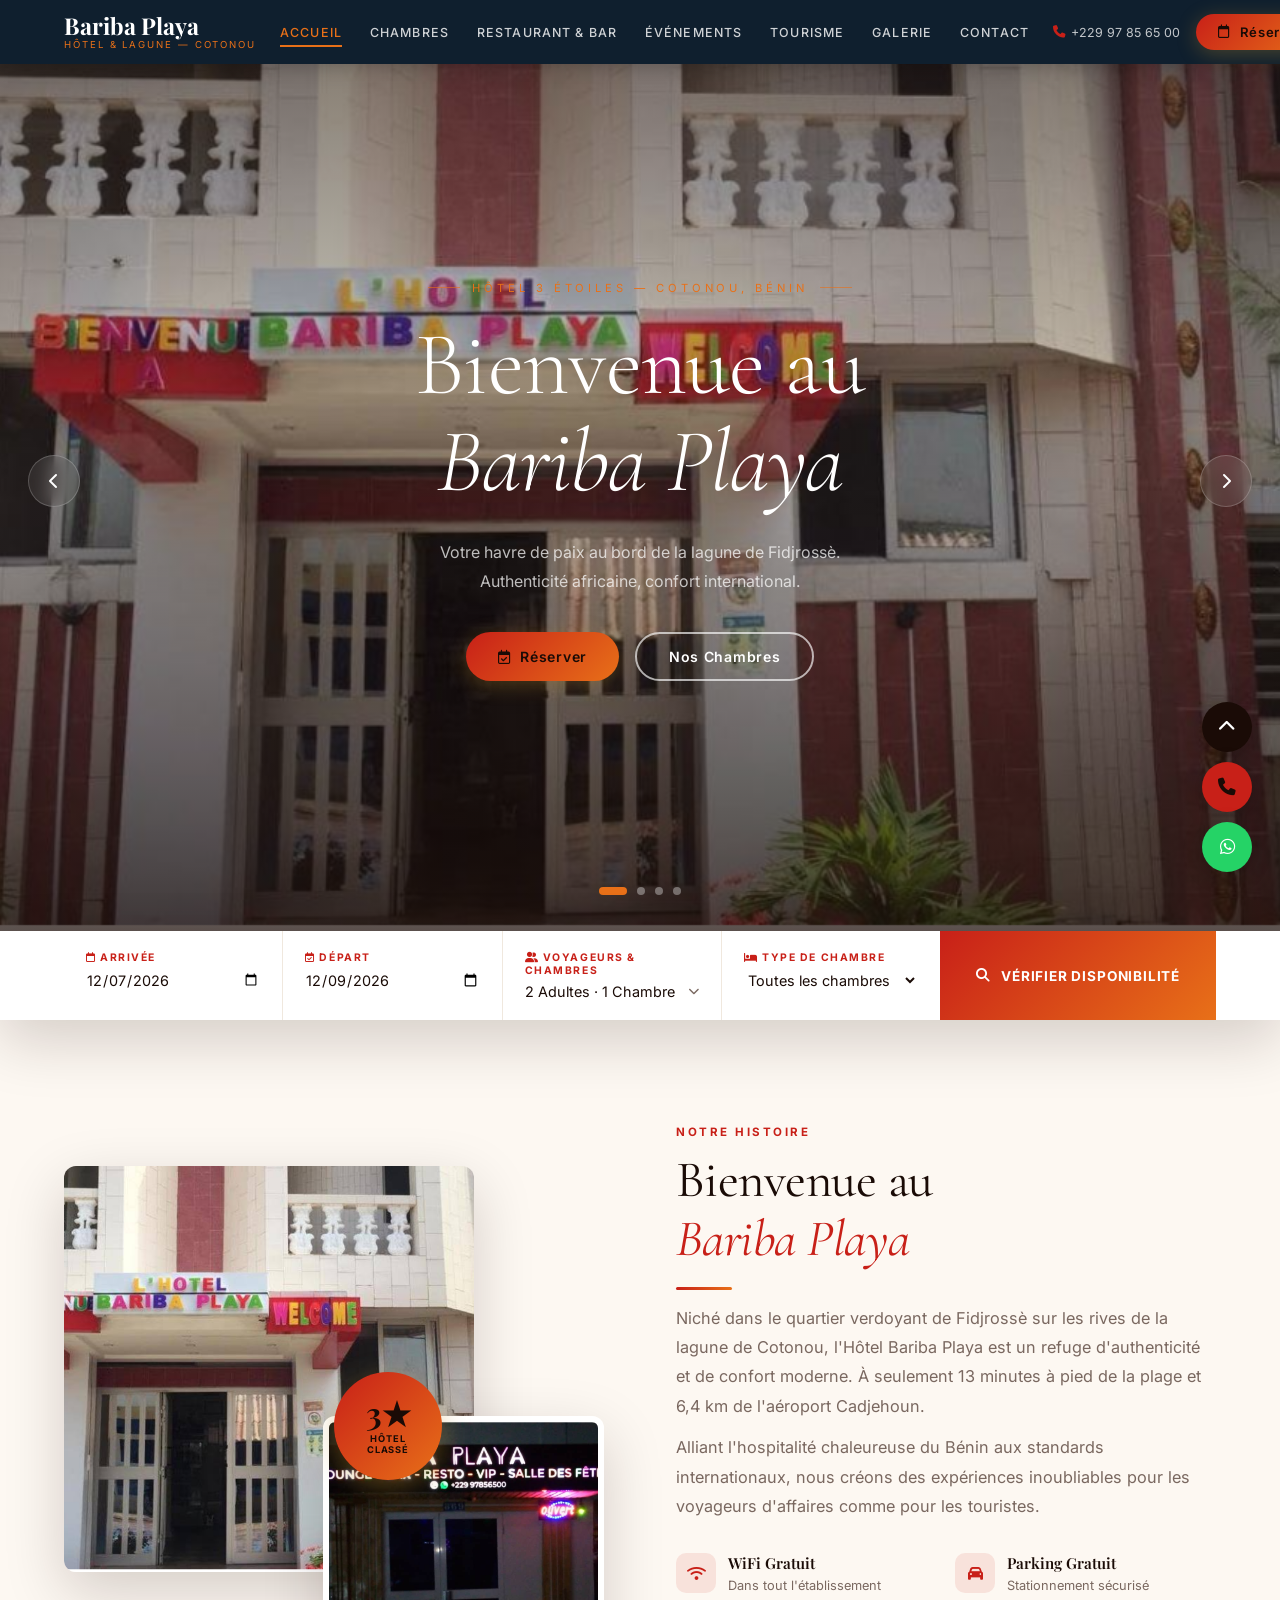
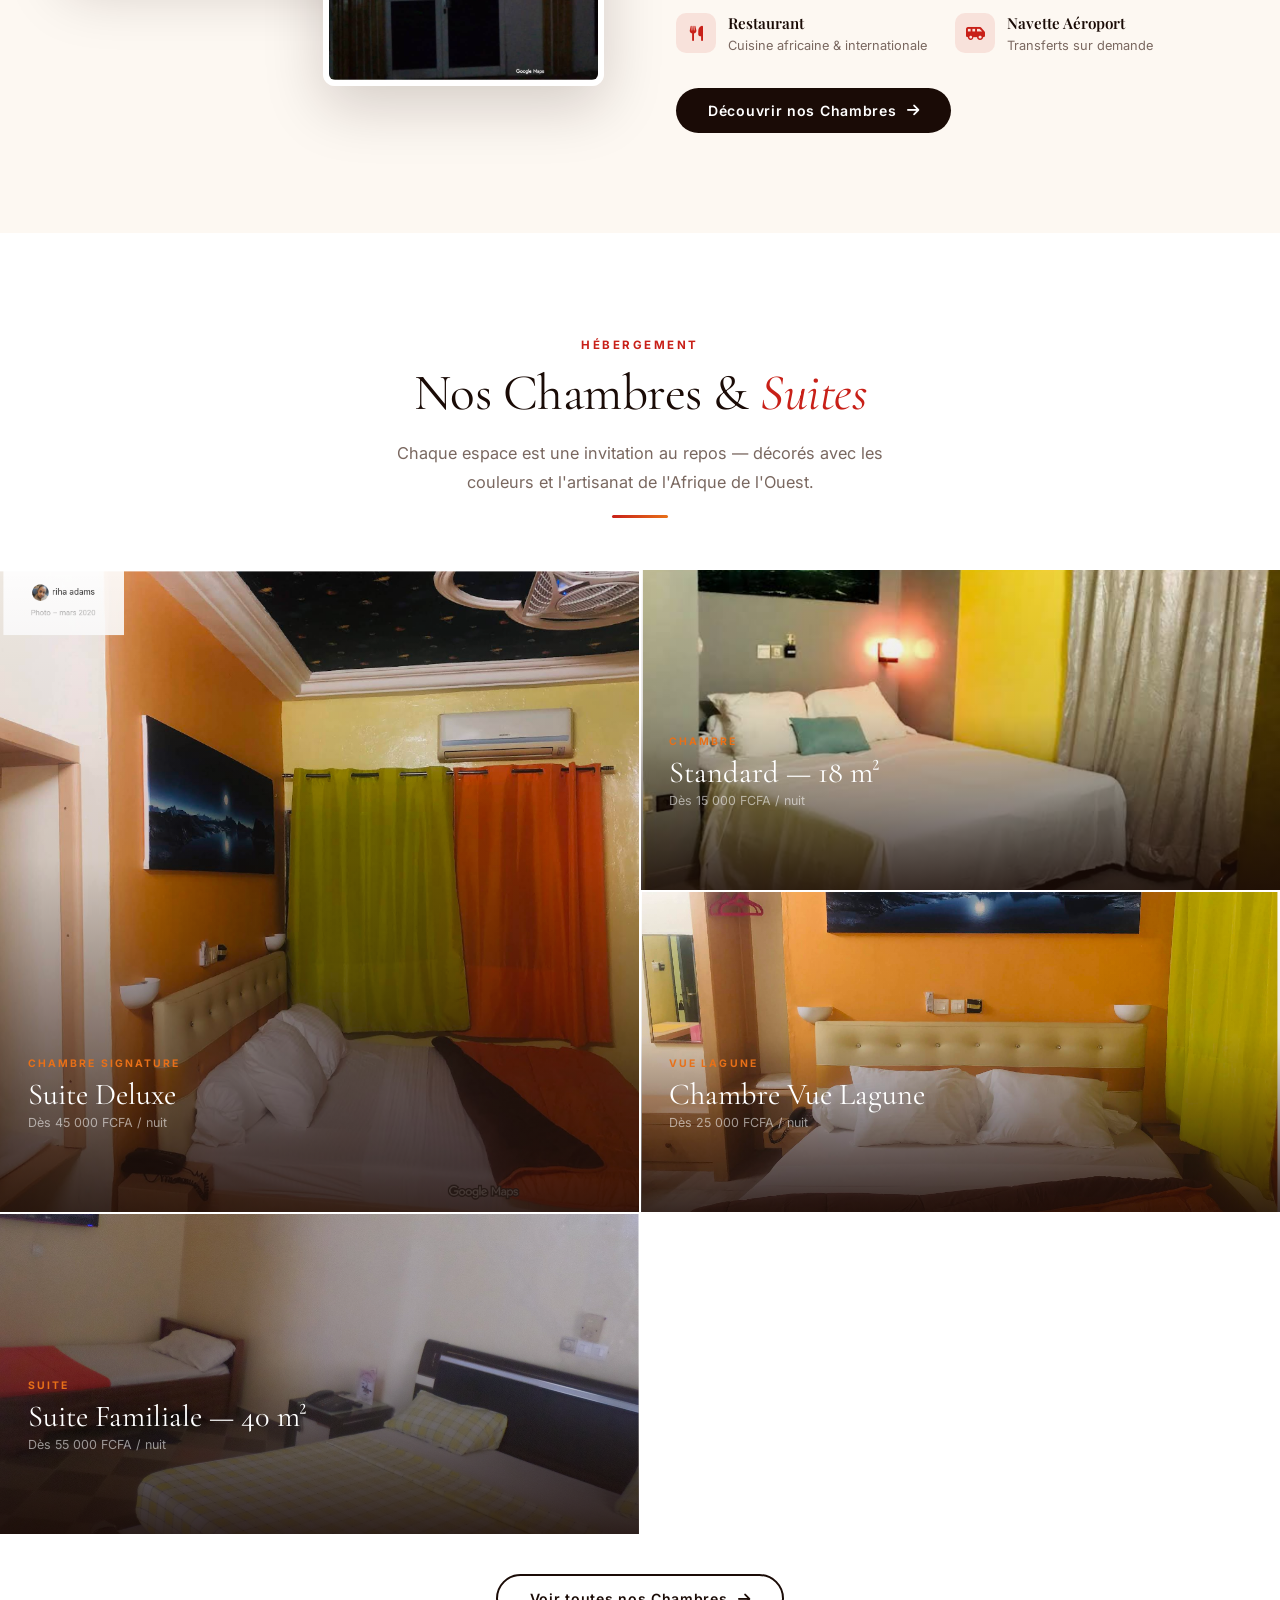
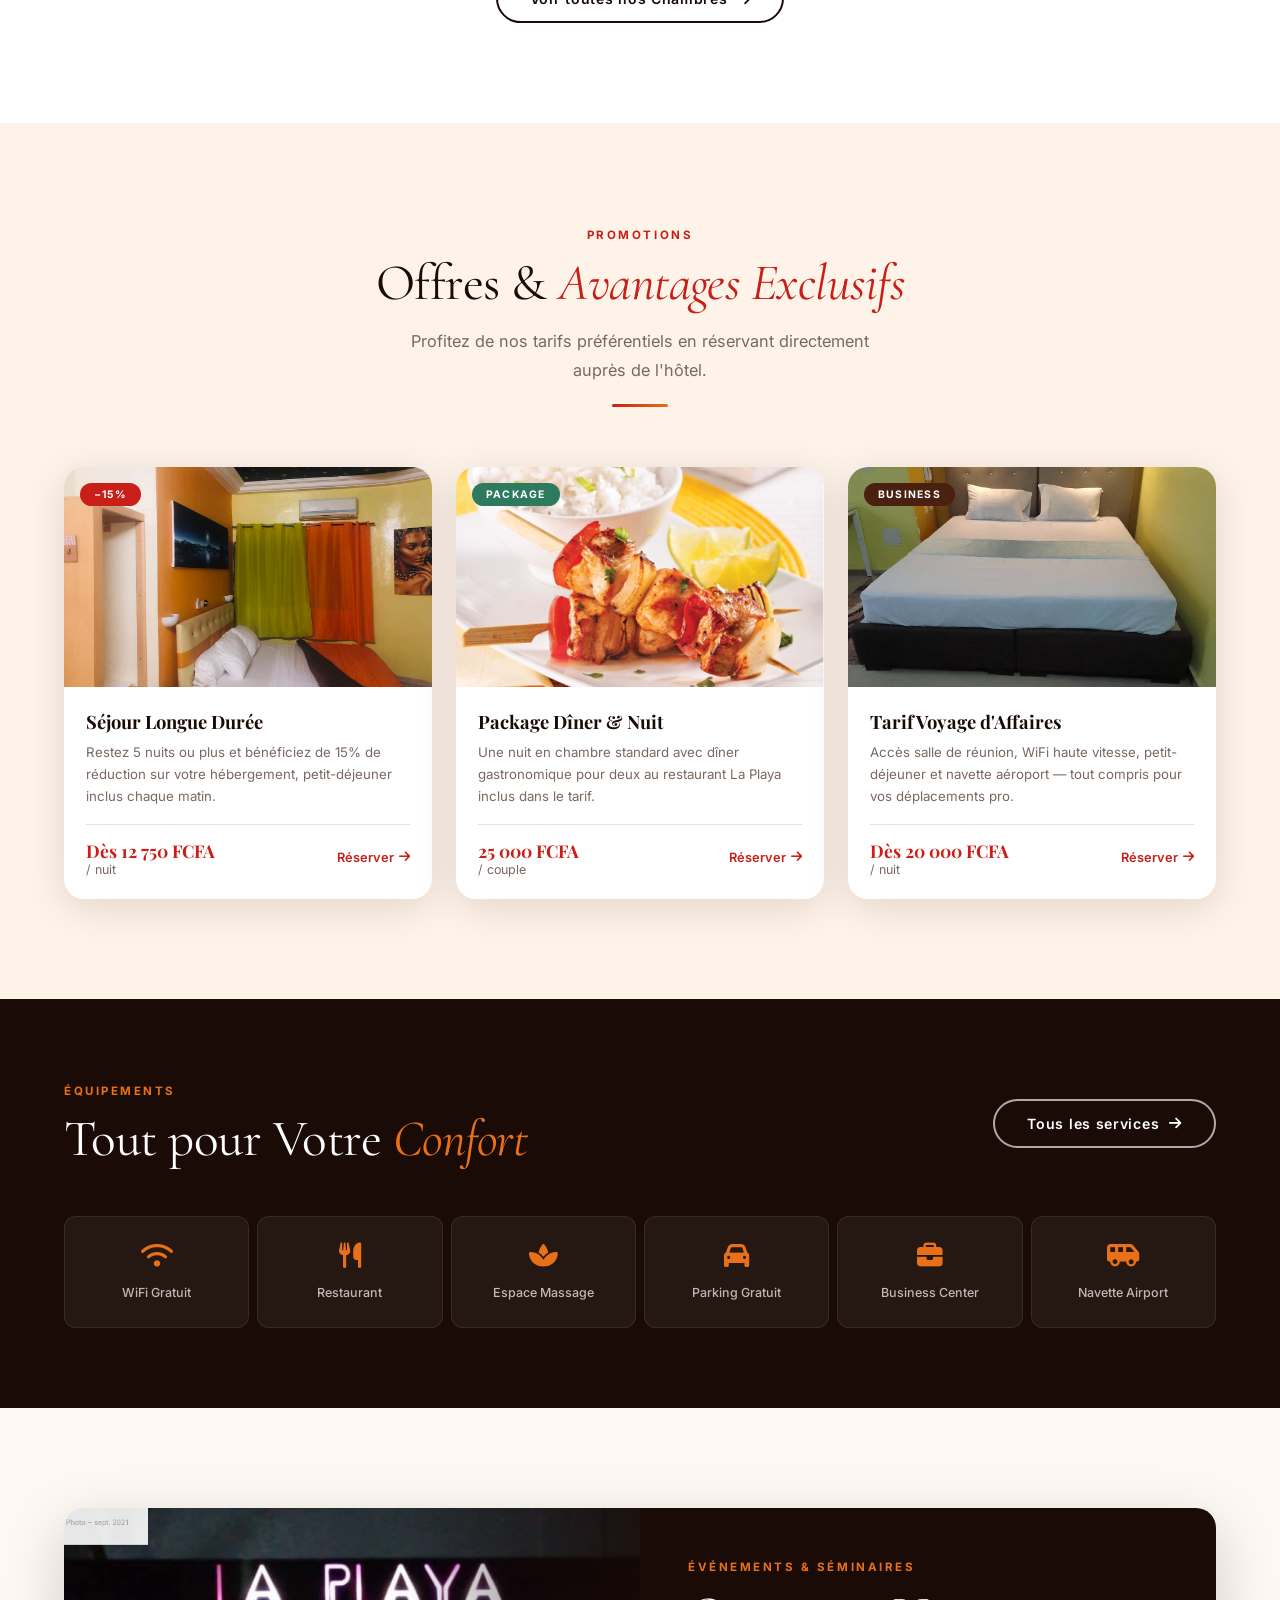
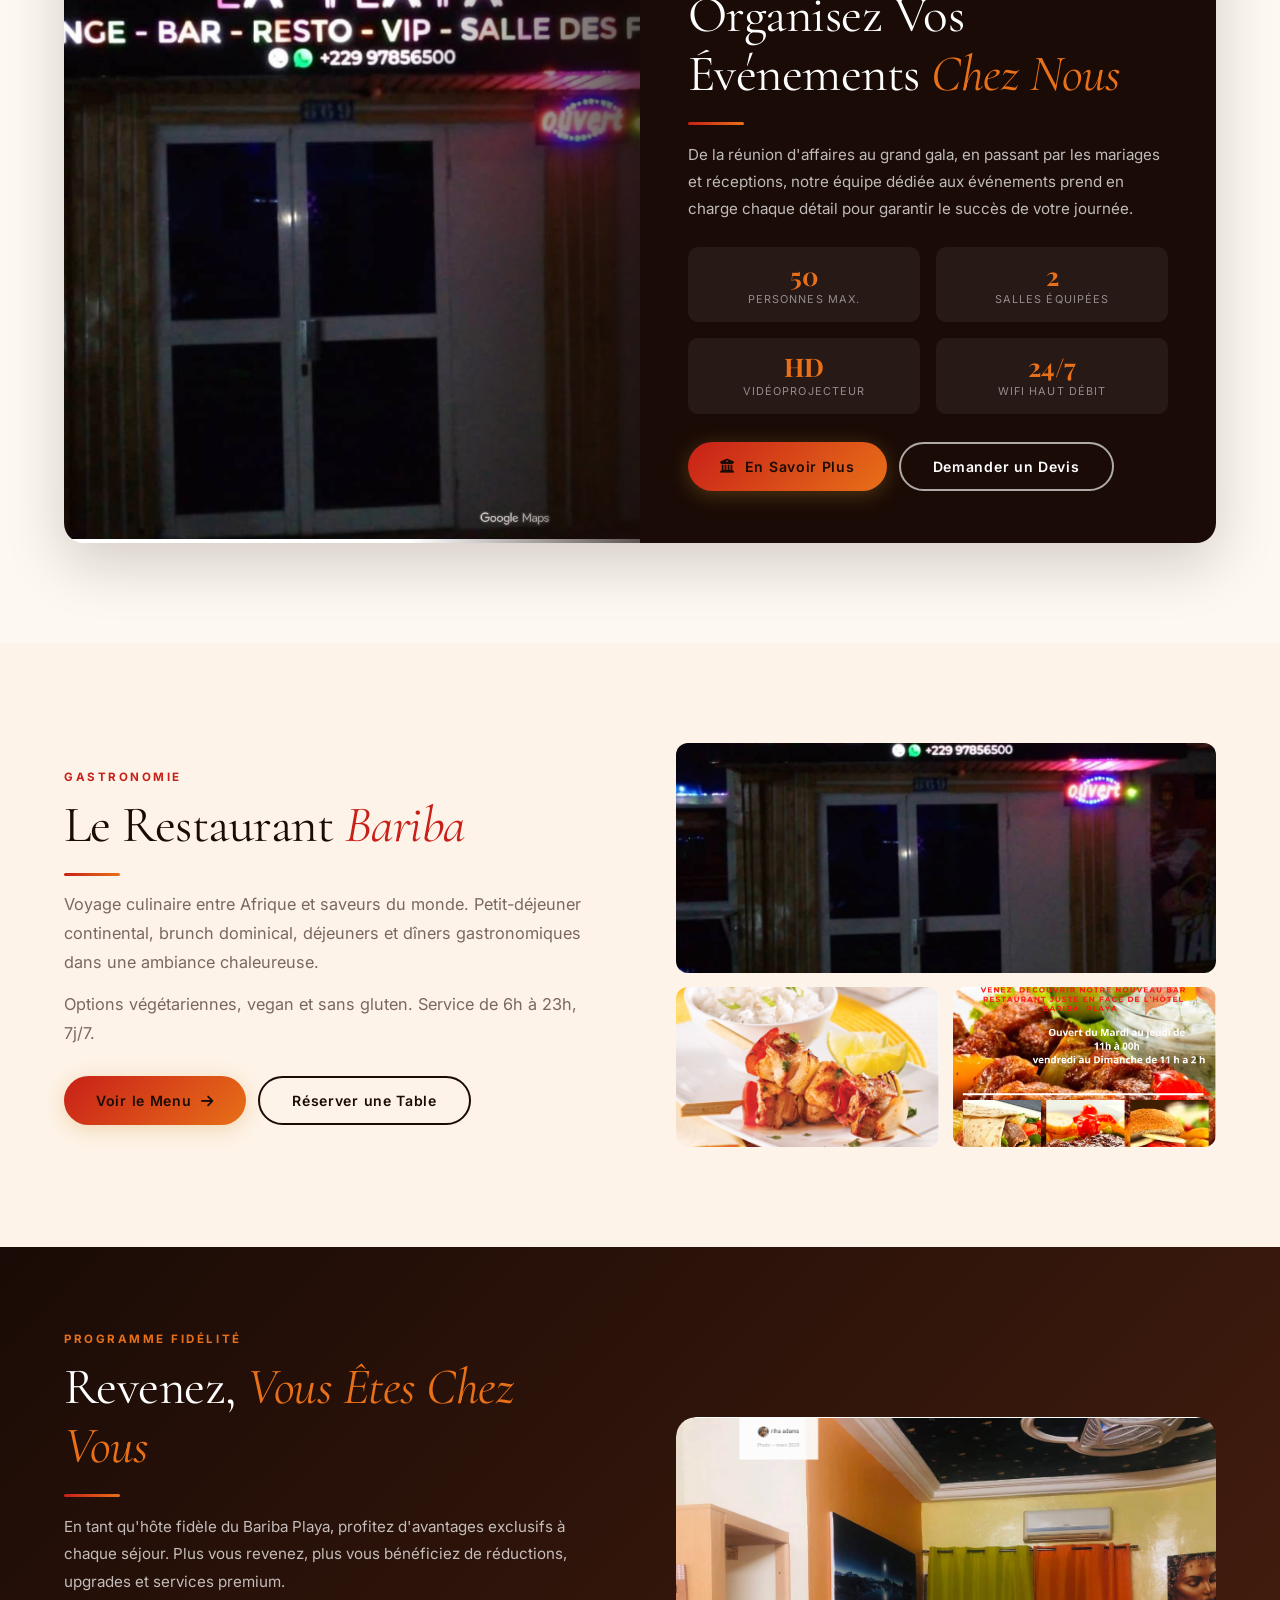
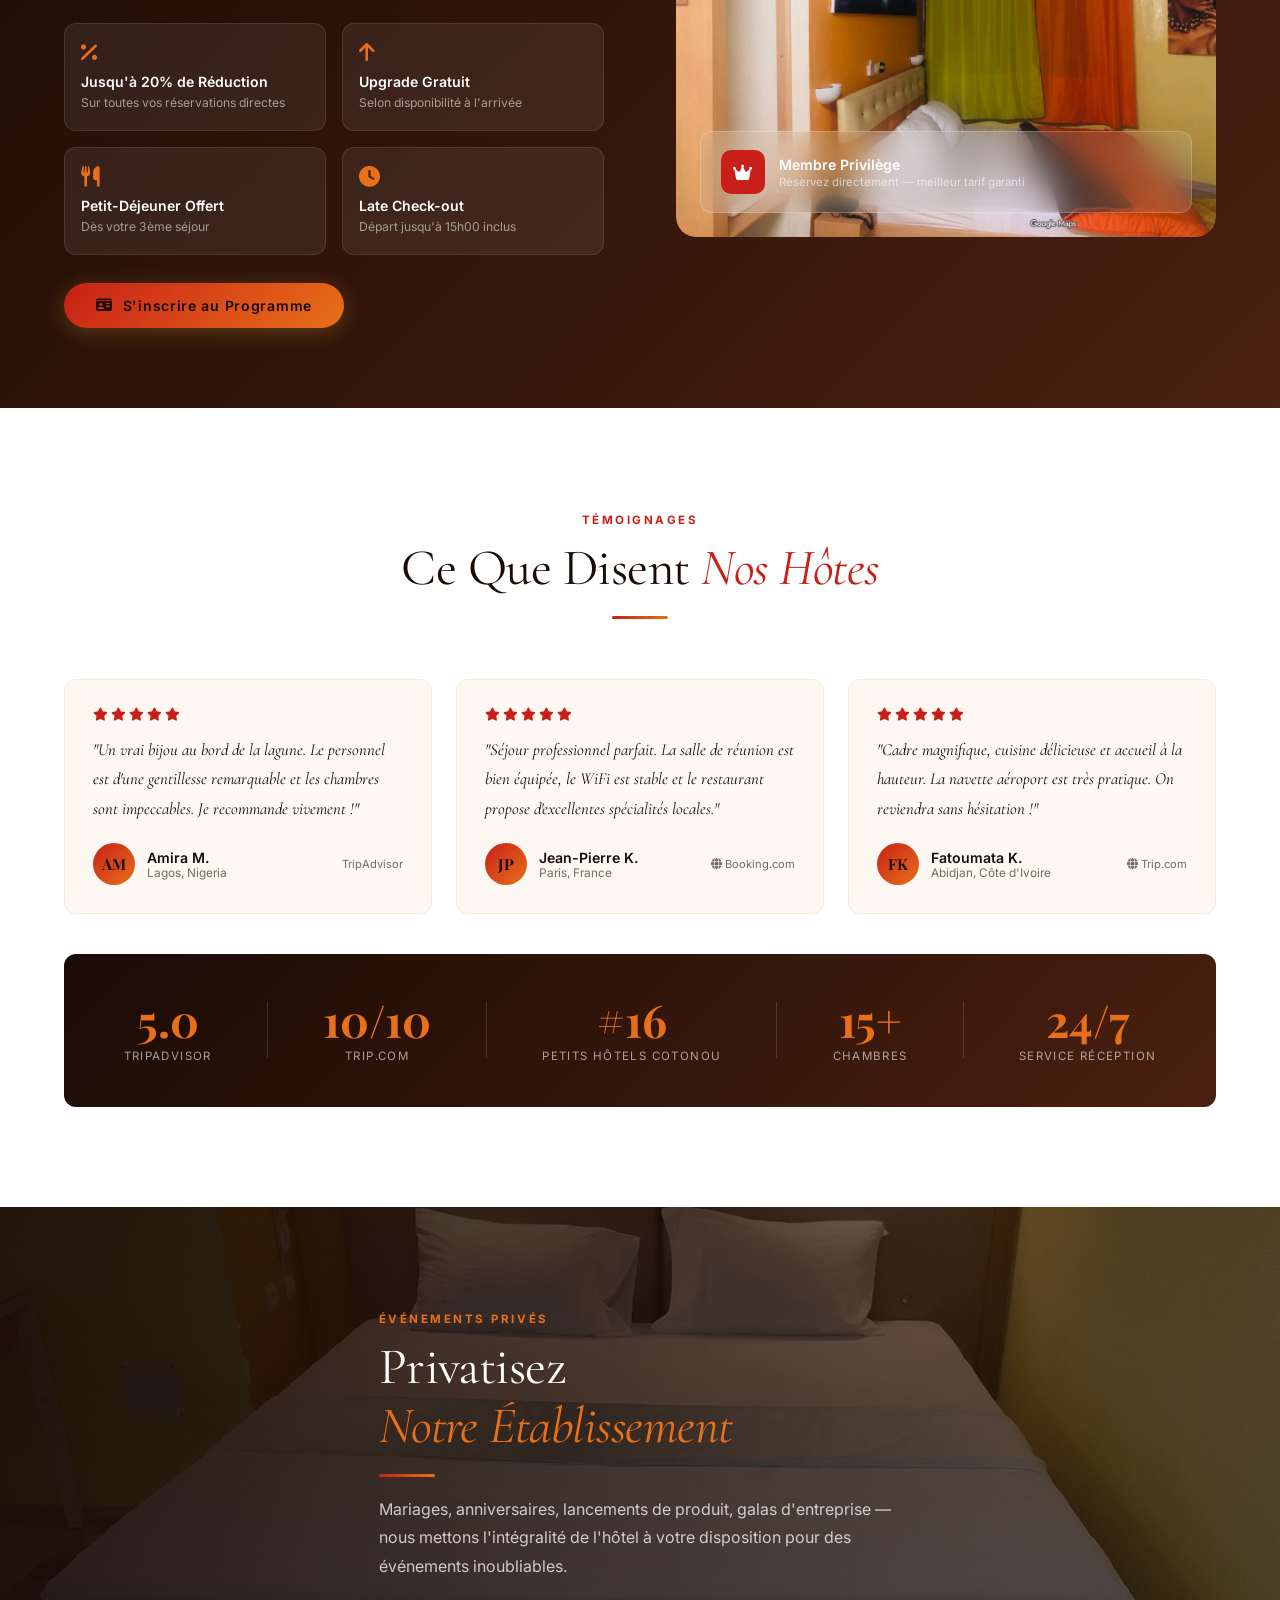
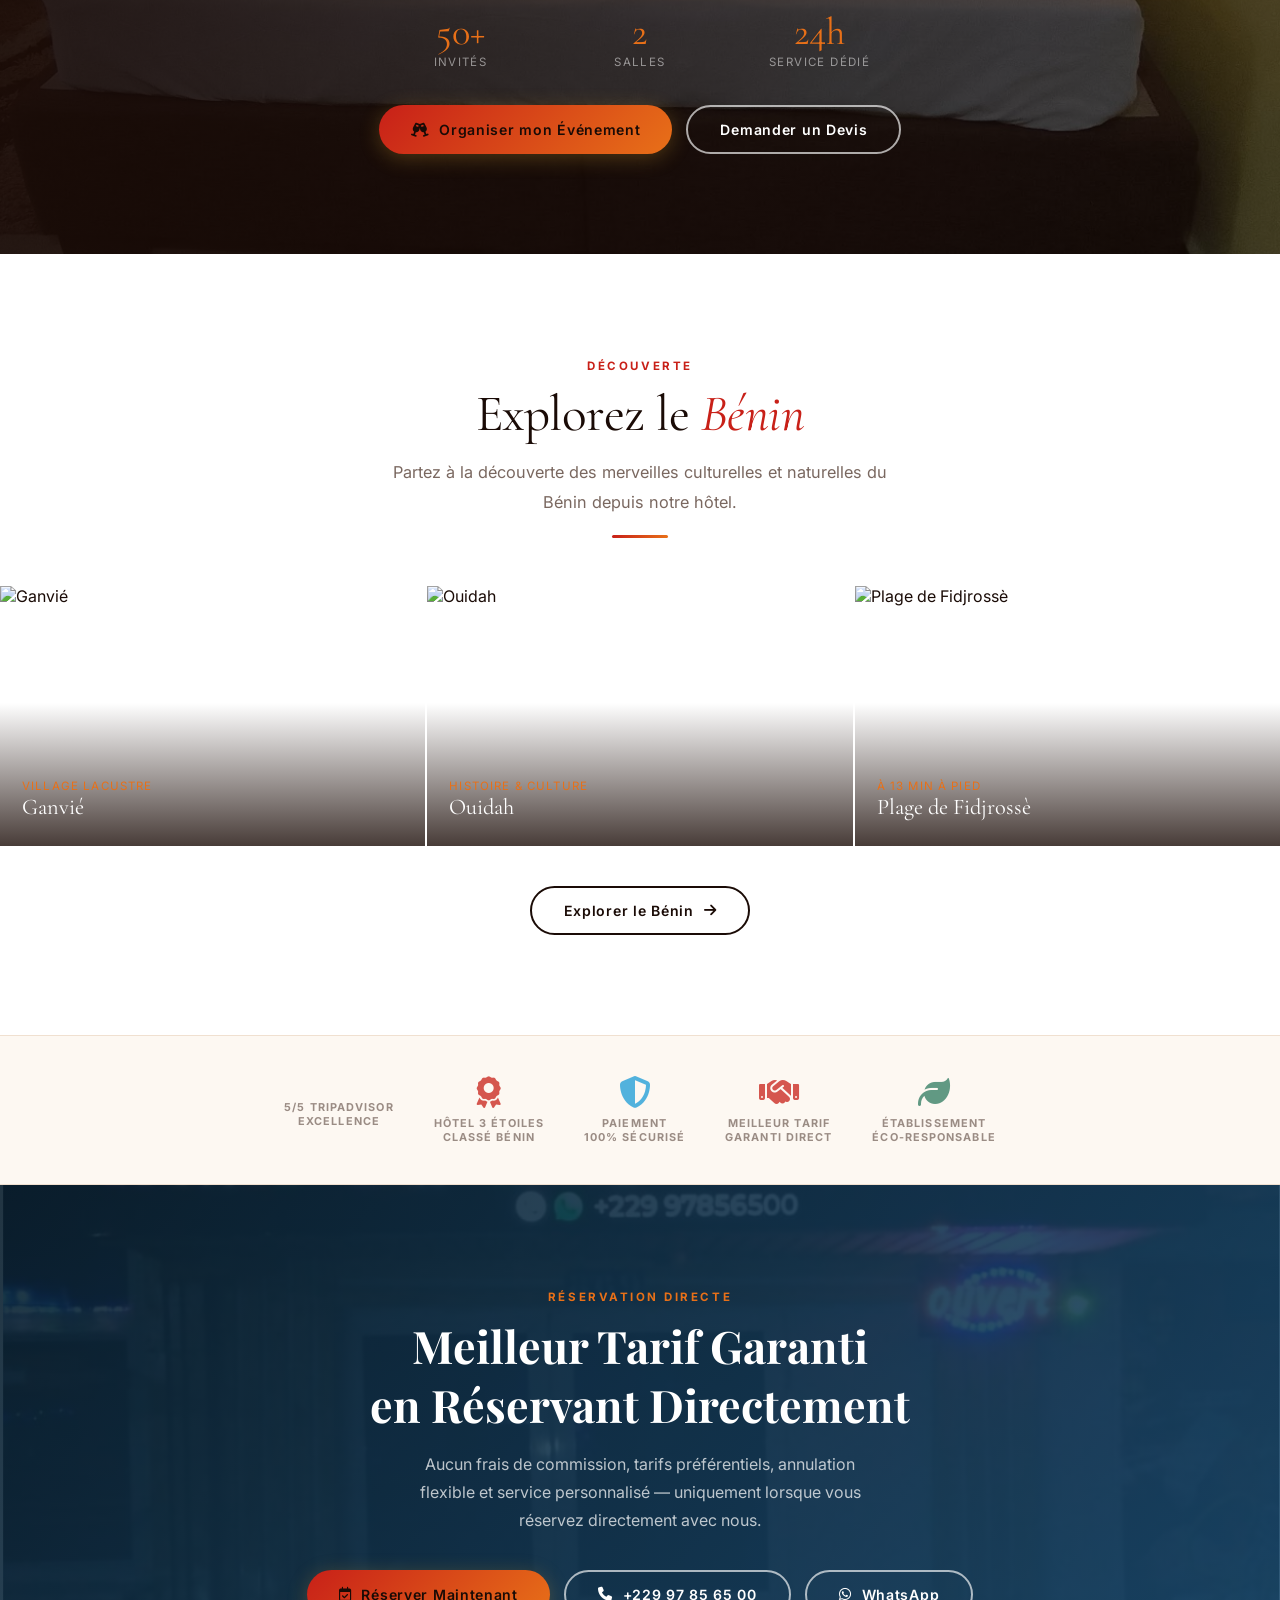
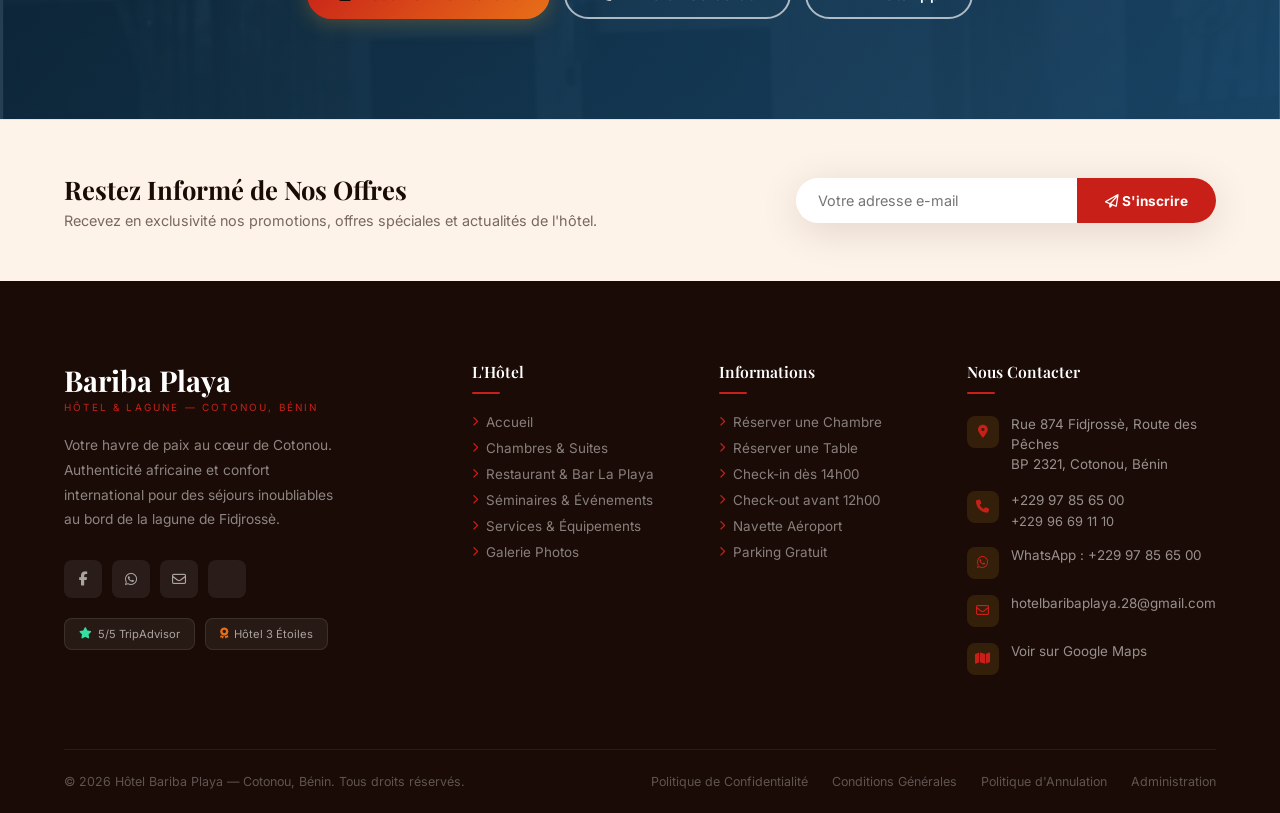
==== commit 6eaef66c: "Fix mobile responsivity across all pages - Nav hamburger breakpoint raised 768px → 1060px (7 links o" ====
--- a/index.html
+++ b/index.html
@@ -118,6 +118,7 @@
     /* ── Responsive ─────────────────────────────────────────── */
     @media (max-width: 1024px) {
       .strip-grid { grid-template-columns: repeat(3,1fr); }
+      .rooms-grid { grid-template-columns: repeat(2,1fr); }
     }
     @media (max-width: 768px) {
       .about-grid, .resto-grid { grid-template-columns: 1fr; }
@@ -125,9 +126,23 @@
       .about-badge { display: none; }
       .rooms-grid, .reviews-grid { grid-template-columns: 1fr; }
       .strip-grid { grid-template-columns: repeat(2,1fr); }
+      /* booking bar stacks vertically */
       .booking-inner { flex-direction: column; }
-      .booking-cta { padding: 18px; }
+      .booking-field {
+        border-right: none;
+        border-bottom: 1px solid #f0e8de;
+      }
+      .booking-field:last-of-type { border-bottom: none; }
+      .booking-cta { padding: 18px; width: 100%; justify-content: center; }
       .hero-stats { display: none; }
+      /* hero slide: push content below navbar on mobile */
+      .hero-slide-content { padding-top: 80px; justify-content: center; }
+    }
+    @media (max-width: 480px) {
+      .about-features { grid-template-columns: 1fr; }
+      .strip-grid { grid-template-columns: repeat(2,1fr); }
+      .rating-showcase { padding: 28px 20px; gap: 16px; }
+      .rating-divider { display: none; }
     }
   </style>
 </head>
--- a/css/style.css
+++ b/css/style.css
@@ -114,59 +114,64 @@
   position: fixed;
   top: 0; left: 0; right: 0;
   z-index: 1000;
-  padding: 18px 0;
-  transition: var(--transition);
+  background: #0f1f2e;
+  padding: 14px 0;
+  box-shadow: 0 2px 20px rgba(0,0,0,.25);
+  transition: padding var(--transition), box-shadow var(--transition);
 }
 #navbar.scrolled {
-  background: rgba(10,31,46,.96);
-  backdrop-filter: blur(14px);
-  -webkit-backdrop-filter: blur(14px);
-  padding: 12px 0;
-  box-shadow: 0 4px 30px rgba(0,0,0,.2);
+  background: #0a1825;
+  padding: 10px 0;
+  box-shadow: 0 4px 30px rgba(0,0,0,.35);
 }
 #navbar.solid {
-  background: var(--navy);
+  background: #0f1f2e;
   padding: 14px 0;
-  box-shadow: 0 2px 20px rgba(0,0,0,.15);
 }
 .nav-inner {
   display: flex;
   align-items: center;
   justify-content: space-between;
-}
-.nav-logo { display: flex; flex-direction: column; line-height: 1; }
+  gap: 24px;
+}
+.nav-logo { display: flex; flex-direction: column; line-height: 1; flex-shrink: 0; }
 .nav-logo .logo-main {
   font-family: 'Playfair Display', serif;
   font-size: 1.45rem;
   font-weight: 700;
   color: var(--white);
+  white-space: nowrap;
 }
 .nav-logo .logo-sub {
-  font-size: .62rem;
-  letter-spacing: .22em;
+  font-size: .6rem;
+  letter-spacing: .2em;
   text-transform: uppercase;
   color: var(--gold-l);
-  margin-top: 2px;
+  margin-top: 3px;
+  white-space: nowrap;
 }
 .nav-links {
   display: flex;
   align-items: center;
-  gap: 32px;
+  gap: 28px;
+  flex: 1;
+  justify-content: center;
 }
 .nav-links a {
-  font-size: .82rem;
+  font-size: .78rem;
   font-weight: 500;
-  letter-spacing: .07em;
+  letter-spacing: .09em;
   text-transform: uppercase;
-  color: rgba(255,255,255,.82);
+  color: rgba(255,255,255,.8);
   position: relative;
   transition: color var(--transition);
   padding: 4px 0;
+  white-space: nowrap;
 }
 .nav-links a::after {
   content: '';
   position: absolute;
-  bottom: -2px; left: 0; right: 0;
+  bottom: -3px; left: 0; right: 0;
   height: 2px;
   background: var(--gold-l);
   transform: scaleX(0);
@@ -181,17 +186,19 @@
   display: flex;
   align-items: center;
   gap: 16px;
+  flex-shrink: 0;
 }
 .nav-tel {
   font-size: .78rem;
-  color: rgba(255,255,255,.7);
+  color: rgba(255,255,255,.75);
   display: flex;
   align-items: center;
   gap: 6px;
+  white-space: nowrap;
   transition: color var(--transition);
 }
 .nav-tel:hover { color: var(--gold-l); }
-.nav-tel i { color: var(--gold); }
+.nav-tel i { color: var(--gold); flex-shrink: 0; }
 
 /* Hamburger */
 .hamburger {
@@ -494,22 +501,28 @@
 .form-row { display: grid; grid-template-columns: 1fr 1fr; gap: 16px; }
 
 /* ─── Responsive ───────────────────────────────────────────────── */
-@media (max-width: 1024px) {
-  .footer-grid { grid-template-columns: 1fr 1fr; }
-}
-@media (max-width: 768px) {
+@media (max-width: 1060px) {
+  /* Nav collapses to hamburger on tablets too */
   .nav-links, .nav-right { display: none; }
   .hamburger { display: flex; }
+  .topbar-strip { display: none; }
+  /* Footer 2-col on tablets */
+  .footer-grid { grid-template-columns: 1fr 1fr; }
+}
+@media (max-width: 768px) {
   .footer-grid { grid-template-columns: 1fr; gap: 32px; }
   .footer-bottom { flex-direction: column; text-align: center; }
   .form-row { grid-template-columns: 1fr; }
   .section { padding: 72px 0; }
   .section-lg { padding: 90px 0; }
-  .page-hero { min-height: 320px; padding-bottom: 40px; }
-  .topbar-strip { display: none; }
+  /* page-hero: add padding-top so content clears fixed navbar */
+  .page-hero { min-height: 360px; padding-top: 80px; padding-bottom: 40px; }
 }
 @media (max-width: 480px) {
   .container { padding: 0 16px; }
+  .section { padding: 56px 0; }
+  /* footer policies wrap */
+  .footer-policies { flex-wrap: wrap; justify-content: center; gap: 10px 16px; }
 }
 
 /* ═══════════════════════════════════════════════════════════════
@@ -772,7 +785,11 @@
 .loyalty-card-icon { width: 44px; height: 44px; border-radius: 10px; background: var(--gold); display: flex; align-items: center; justify-content: center; font-size: 1.1rem; color: var(--white); flex-shrink: 0; }
 .loyalty-card-text .t { font-size: .88rem; font-weight: 600; color: var(--white); }
 .loyalty-card-text .s { font-size: .72rem; color: rgba(255,255,255,.6); margin-top: 2px; }
-@media (max-width: 768px) { .loyalty-inner { grid-template-columns: 1fr; } .loyalty-visual { display: none; } }
+@media (max-width: 768px) {
+  .loyalty-inner { grid-template-columns: 1fr; gap: 32px; }
+  .loyalty-visual { display: none; }
+  .loyalty-perks { grid-template-columns: 1fr; }
+}
 
 /* ─── Séminaires & Événements ──────────────────────────────────── */
 .seminar-grid {
@@ -790,7 +807,12 @@
 .cap-item { background: rgba(255,255,255,.06); border-radius: 10px; padding: 16px; text-align: center; }
 .cap-item .n { font-family: 'Playfair Display', serif; font-size: 1.6rem; font-weight: 700; color: var(--gold-l); line-height: 1; }
 .cap-item .l { font-size: .68rem; letter-spacing: .1em; text-transform: uppercase; color: rgba(255,255,255,.5); margin-top: 4px; }
-@media (max-width: 768px) { .seminar-grid { grid-template-columns: 1fr; } .seminar-img { height: 240px; } .seminar-body { padding: 32px 24px; } }
+@media (max-width: 768px) {
+  .seminar-grid { grid-template-columns: 1fr; }
+  .seminar-img { height: 260px; overflow: hidden; }
+  .seminar-img img { min-height: 0; height: 100%; width: 100%; object-fit: cover; }
+  .seminar-body { padding: 32px 24px; }
+}
 
 /* ─── Newsletter strip ─────────────────────────────────────────── */
 .newsletter-strip { background: var(--sand); border-top: 1px solid var(--border); padding: 52px 0; }
